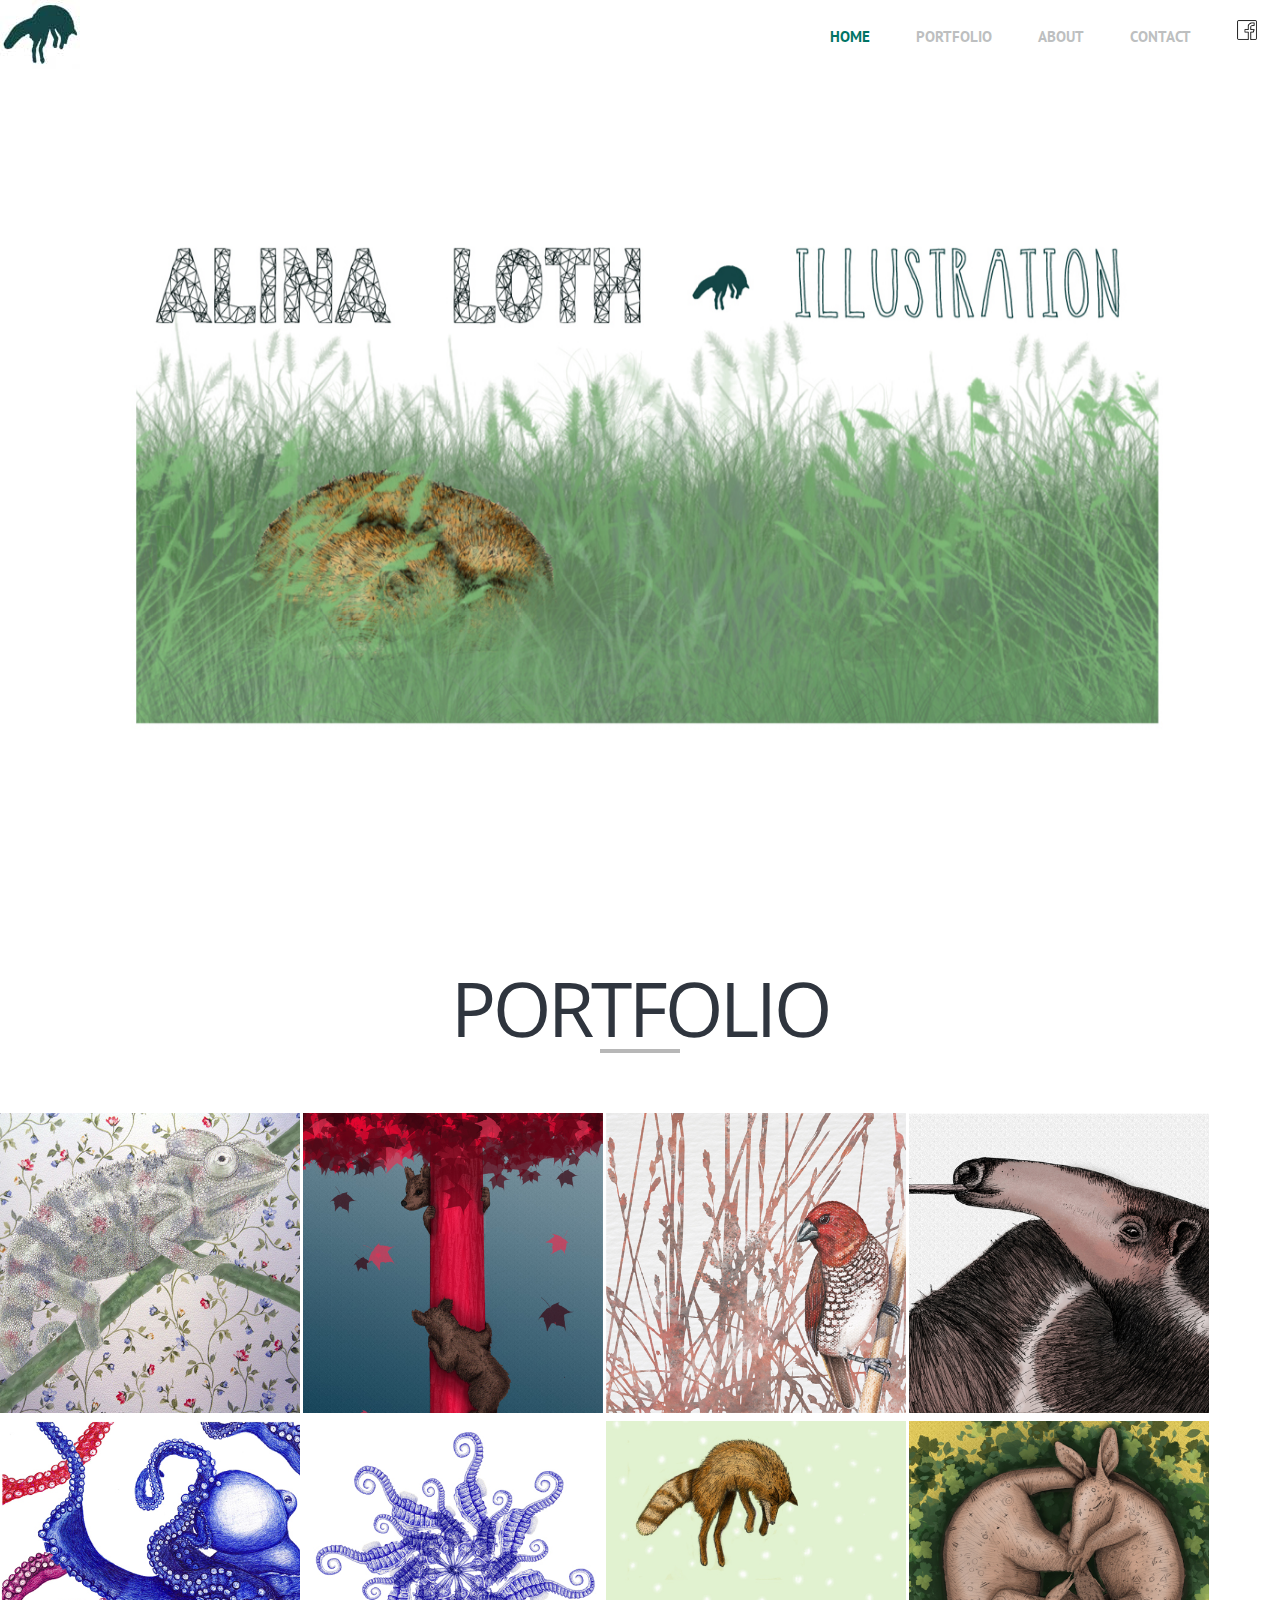
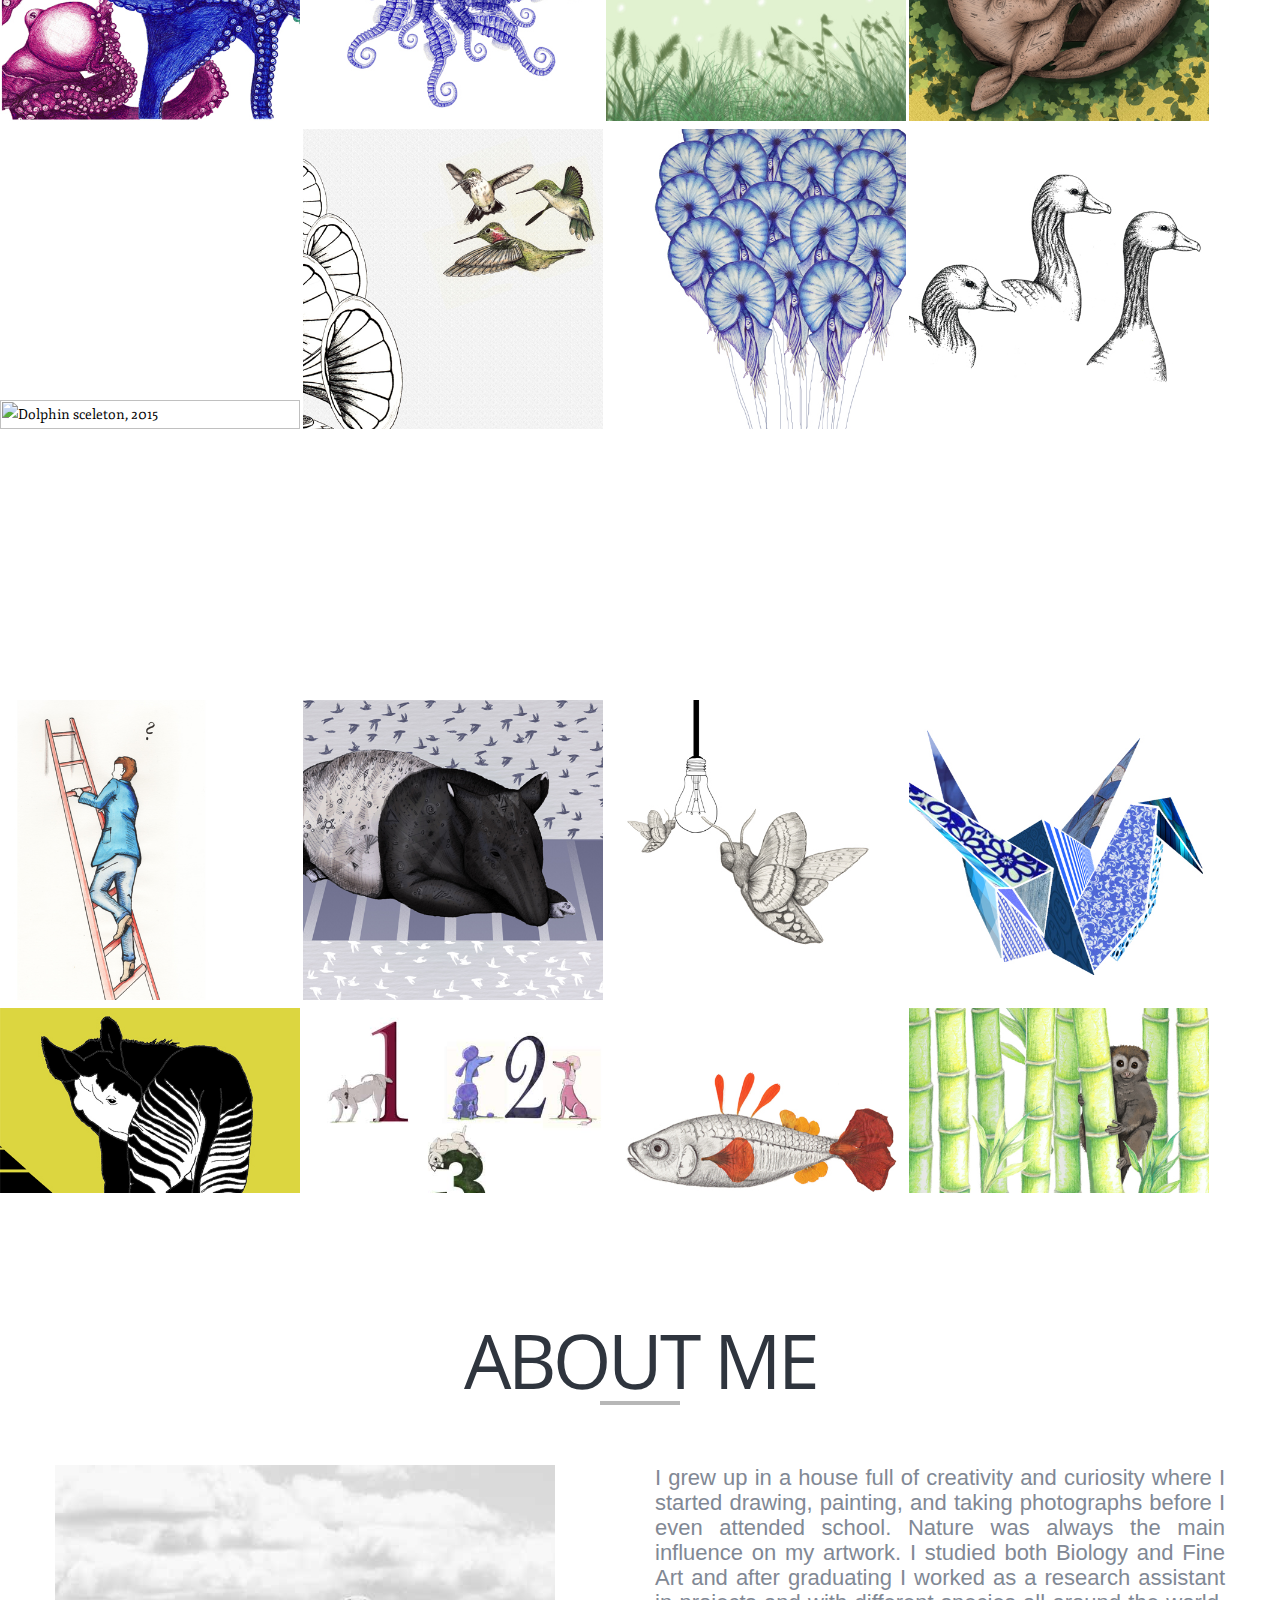
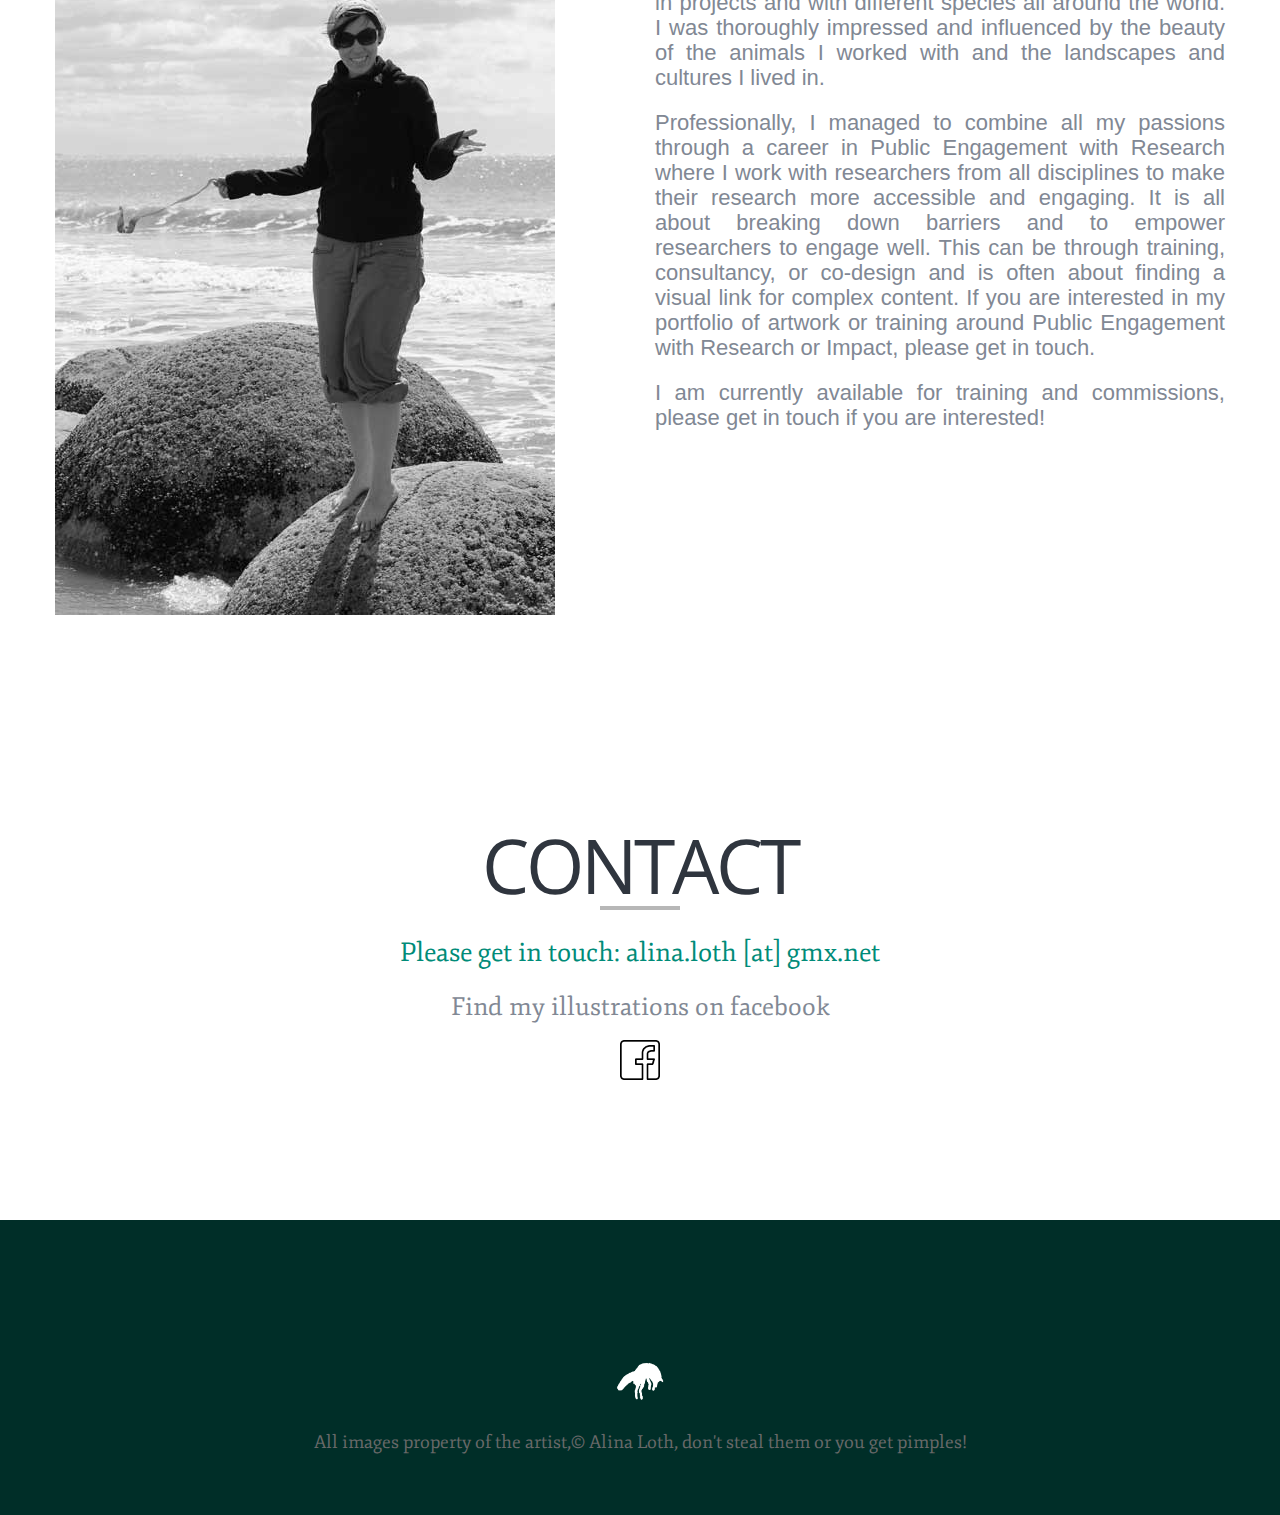
==== index(X).html @ 26d2872e "Rename index.html to index(X).html" ====
<!DOCTYPE html>
<html class=" js no-touch csstransitions csstransforms no-csstransforms3d" lang="en">

<!--<![endif]-->

<head>
<title>Alina Loth Illustration</title>

<meta http-equiv="Content-Type" content="text/html; charset=utf-8">
<meta name="viewport" content="width=device-width, initial-scale=1.0, maximum-scale=1.0, user-scalable=0">

<link href="http://fonts.googleapis.com/css?family=Open+Sans:400,600,700,300" rel="stylesheet" type="text/css">
<link href="http://fonts.googleapis.com/css?family=Lato:300,400|Arvo|Molengo|Balthazar|Fjord+One" rel="stylesheet" type="text/css">
<link href="http://fonts.googleapis.com/css?family=PT+Sans:400,700" rel="stylesheet" type="text/css">
<link href="bootstrap.css" rel="stylesheet" type="text/css">
<link href="bootstrap-responsive.css" rel="stylesheet" type="text/css">
<link href="reset.css" rel="stylesheet" type="text/css">
<link href="font-awesome.css" rel="stylesheet" type="text/css"><link href="css/prettyPhoto.css" rel="stylesheet" type="text/css">
<link href="style.css" rel="stylesheet" type="text/css">
<link href="prettyPhoto.css" rel="stylesheet" type="text/css">

<!-- Google Analytics-->
<script>
  (function(i,s,o,g,r,a,m){i['GoogleAnalyticsObject']=r;i[r]=i[r]||function(){
  (i[r].q=i[r].q||[]).push(arguments)},i[r].l=1*new Date();a=s.createElement(o),
  m=s.getElementsByTagName(o)[0];a.async=1;a.src=g;m.parentNode.insertBefore(a,m)
  })(window,document,'script','https://www.google-analytics.com/analytics.js','ga');

  ga('create', 'UA-77176232-1', 'auto');
  ga('send', 'pageview');

</script>
<!-- End Google Analytics -->

<!-- Lightbox CODE-->
<link rel="stylesheet" type="text/css" media="screen" href="http://cdnjs.cloudflare.com/ajax/libs/fancybox/1.3.4/jquery.fancybox-1.3.4.css" />
<style type="text/css">
    a.fancybox img {
        border: none;
        -o-transform: scale(1,1); -ms-transform: scale(1,1); -moz-transform: scale(1,1); -webkit-transform: scale(1,1); transform: scale(1,1); -o-transition: all 0.2s ease-in-out; -ms-transition: all 0.2s ease-in-out; -moz-transition: all 0.2s ease-in-out; -webkit-transition: all 0.2s ease-in-out; transition: all 0.2s ease-in-out;
    } 
    a.fancybox:hover img {
        position: relative; z-index: 999; -o-transform: scale(1.03,1.03); -ms-transform: scale(1.03,1.03); -moz-transform: scale(1.03,1.03); -webkit-transform: scale(1.03,1.03); transform: scale(1.03,1.03);
    }
</style>

<!-- END Lightbox CODE -->

<!-- Script to stop Right Click on side -->

<script language=JavaScript>
<!--

//Disable right mouse click Script
//By Maximus (maximus@nsimail.com) w/ mods by DynamicDrive
//For full source code, visit http://www.dynamicdrive.com

var message="Function Disabled!"; 

///////////////////////////////////
function clickIE4(){
if (event.button==2){
alert(message);
return false;
}
}

function clickNS4(e){
if (document.layers||document.getElementById&&!document.all){
if (e.which==2||e.which==3){
alert(message);
return false;
}
}
}

if (document.layers){
document.captureEvents(Event.MOUSEDOWN);
document.onmousedown=clickNS4;
}
else if (document.all&&!document.getElementById){
document.onmousedown=clickIE4;
}

document.oncontextmenu=new Function("alert(message);return false")

// END OF ANTI RIGHT CLICK--> 
</script>

<!-- REVOLUTION SLIDER CSS SETTINGS -->
<link href="revolution_slider.css" rel="stylesheet" type="text/css">
<!-- ****** faviconit.com favicons ****** -->
<link rel="icon" href="FuchsLogo.png" type="image/png">
<!-- ****** faviconit.com favicons ****** -->

<script src="//www.google-analytics.com/analytics.js" async=""></script><script><!--Google Analytics code -->
  (function(i,s,o,g,r,a,m){i['GoogleAnalyticsObject']=r;i[r]=i[r]||function(){
  (i[r].q=i[r].q||[]).push(arguments)},i[r].l=1*new Date();a=s.createElement(o),
  m=s.getElementsByTagName(o)[0];a.async=1;a.src=g;m.parentNode.insertBefore(a,m)
  })(window,document,'script','//www.google-analytics.com/analytics.js','ga');

  ga('create', 'UA-20106693-1', 'lucyconklin.com');
  ga('send', 'pageview');

</script><!--end analytics code-->

</head>

<body id="home">

<div id="top"></div>

<div id="header">
<div class="responsive_nav white_lines">
	<div class="container">
		<div class="row">
			<div class="span12">
				<div class="mobileAreaMenu">
					<ul>
						<li><a href="#top">home</a></li>
						<li><a href="#portfolio">portfolio</a></li>
						<li><a href="#about">about</a></li>
						<li><a href="#contact">contact</a></li>
					</ul>
			</div><!--mobileAreaMenu-->
			</div><!--span12-->
		</div><!--row-->
	</div><!--container-->
</div><!--responsive_nav-->
	<div class="row-fluid">
		<div class="logo_container">
			<a href="#top"><div id="logo"><img alt="" src="FuchsLogok.jpg"></div></a>
		</div>
		<a class="menu_trigger" href="#responsive_nav"><i class="fa_icon icon-reorder icon-2x"></i></a>
		<div class="social_links">
				<ul>
					<li class="social_links_nav"><a href="https://www.facebook.com/researchillustration" target="blank"><image src="fb_icon.png" width=20px hight=20px></i></a></li>
					
				</ul></div>

		<div class="main_nav">
			<ul>
				<li class="active"><a href="#top">home</a></li>
				<li><a href="#portfolio">portfolio</a></li>
				<li><a href="#about">about</a></li>
				<li><a href="#contact">contact</a></li>
			</ul>
		</div>

		<div class="clear"></div>


	</div><!--row-fluid-->

</div><!--responsive_nav-->
<!--header-->

<!-- *** SLIDER STARTS *** -->
	<div class="fullwidthbanner-container home" style="overflow: visible;">
		<div class="fullwidthbanner revslider-initialised tp-simpleresponsive" id="revslider-628" style="height: 821px;">
			<ul style="width: 100%; height: 100%; overflow: hidden; display: block; max-height: 920px;">
			  	<li style="left: 0px; top: 0px; width: 100%; height: 100%; overflow: hidden; visibility: visible; z-index: 20; opacity: 1;" data-masterspeed="300" data-slotamount="10" data-transition="fade">
						<div class="slotholder"><img class="defaultimg" style="max-width: 100%; max-height: 100%; position: absolute; margin:auto; top:0; bottom:0;left:0;right:0;" alt="" src="FuchsTitle2.jpg"></div>
				</li>
			</ul>
			<div class="tp-bannertimer" style="width: 100%; overflow: hidden;"></div>
		<div class="tp-loader" style="display: none;"></div></div>
	</div>
	<!-- *** SLIDER ENDS *** -->

<!-- *** PORTFOLIO START *** -->
<div class="section" id="portfolio">
	<div class="container">
		<div class="row">
			<div class="span12">
				<h1 class="page_title">PORTFOLIO</h1>
				<h2 class="page_subtitle"></h2>
				<div class="page_line"></div>

			</div>
		</div><!--row-->
	</div><!--container-->
	<div class="divider"></div>
	<div class="portfolio-top"></div>

<div class="container">
	<div class="row">
		<div id="portfoliod">
		<div id="portfolioAjaxwrap">
			<div class="clearfix" id="portfolioAjax">
				<div class="clearfix" id="portfolioAjaxControlls">
					<a id="ajax_close" href="#"><span class="outer"></span><span class="inner"></span></a>
				</div><div class="clear"></div>
				<div id="portfolioData"></div>
			</div><!--portfolioAjax-->
		</div>
	</div>
	</div>
</div>

<div class="clickable variable-sizes clearfix isotope" id="container_portfolio" style="height: 1680px; overflow: hidden; position: relative;">

<!-- PORTFOLIO GRID-->
<img class="fancybox" src="port_cham.jpg" data-big="port_cham2.jpg" width="300px" height="300px" title="Chameleon, 2014"/>
<img class="fancybox" src="port_baer.jpg" data-big="port_baer2.jpg" width="300px" height="300px" title="Baers, 2014"/>
<img class="fancybox" src="port_finch.jpg" data-big="port_finch2.jpg" width="300px" height="300px" title="Nutmeg mannikin, 2016 </br><italic>for Mick</italic>"/>
<img class="fancybox" src="port_ameise.jpg" data-big="port_ameise2.jpg" width="300px" height="300px" title="Ant trail, 2014"/>
<img class="fancybox" src="port_kraken.jpg" data-big="port_kraken2.jpg" width="300px" height="300px" title="Octopus, 2013"/>
<img class="fancybox" src="port_flocken.jpg" data-big="port_flocken2.jpg" width="300px" height="300px" title="Seaflakes, 2013-14"/>
<img class="fancybox" src="port_fuchsjump.jpg" data-big="port_fuchsjump2.jpg" width="300px" height="300px" title="Chicken in the meadow, 2014"/>
<img class="fancybox" src="port_aardvark.jpg" data-big="port_aardvark2.jpg" width="300px" height="300px" title="Aardvarks, 2014"/>
<img class="fancybox" src="port_dolphin.jpg" data-big="port_dolphin2.jpg" width="300px" height="300px" title="Dolphin sceleton, 2015"/>
<img class="fancybox" src="port_kolibri.jpg" data-big="port_kolibri2.jpg" width="300px" height="300px" title="Hummingbirds, 2014"/>
<img class="fancybox" src="port_nautilus.jpg" data-big="port_nautilus2.jpg" width="300px" height="300px" title="Nautilus, 2015"/>
<img class="fancybox" src="port_geese.jpg" width="300px" height="300px" title="Greylag geese, 2013"/>
<img class="fancybox" src="port_ladder.jpg" data-big="port_ladder2.jpg"  width="300px" height="300px" title="ladder of escalation, 2015"/>
<img class="fancybox" src="port_tapir.jpg" data-big="port_tapir2.jpg" width="300px" height="300px" title="Tapir, 2014"/>
<img class="fancybox" src="port_moth.jpg" data-big="port_moth2.jpg" width="300px" height="300px" title="Moths, glow in the dark, 2016"/>
<img class="fancybox" src="port_kranich.jpg" width="300px" height="300px" title="Crane, 2015"/>
<img class="fancybox" src="port_okapi.jpg" data-big="port_okapi2.jpg" width="300px" height="300px" title="Okapi, 2014"/>
<img class="fancybox" src="port_dog.jpg" data-big="port_dog2.jpg" width="300px" height="300px" title="Door numbers for dog hotel, 2016"/>
<img class="fancybox" src="port_floridus.jpg" data-big="port_floridus2.jpg" width="300px" height="300px" title="Florescence stickleback, 2016"/>
<img class="fancybox" src="port_lemur.jpg" data-big="port_lemur2.jpg" width="300px" height="300px" title="Bamboo lemur, 2016"/>
<img class="fancybox" src="port_hirsch.jpg" data-big="port_hirsch2.jpg" width="300px" height="300px" title="Stag, 2013"/>
<img class="fancybox" src="port_beagle.jpg" data-big="port_beagle2.jpg" width="300px" height="300px" title="Beagle colour chard published in S. Strodtbeck (2017): Beagle, KOSMOS, Stuttgart"/>
<img class="fancybox" src="port_bowerbird.jpg" data-big="port_bowerbird2.jpg" width="300px" height="300px" title="Bowerbird, 2017"/>
<img class="fancybox" src="port_elements.jpg" data-big="port_elements2.jpg" width="300px" height="300px" title="Element composition of the human body, 2016"/>




<!-- PORTFOLIO GRID ENDE-->
<!--loop-->
	<!--portfolio item-->


</div><!--container-portfolio-->


</div><!--portfolio-->
<!-- *** PORTFOLIO END *** -->
<!-- *** Comission START *** -->
<!--<div id="events">
	<div class="container">
		<div class="row">
			<div class="span12">
			<h1 class="page_title">commission</h1>
			<div class="page_line"></div>

			<div>
			<div class="span7"><h1>Science Illustration, drawings for publication, digital art, traditional art, ... </h1>
			<p>I am currently available for commission work, please get in contact!<img src="images/portfolio/coyote.jpg"></div>
			</div>
			</div><!--blog-container-->

	<!--	</div><!--row-->
	<!--</div><!--container-->


			
<!-- *** Comission END *** -->

<!-- *** ABOUT US START *** -->
<div class="section" id="about">
	<div class="container">
		<div class="row">
			<div class="span12">
				<h1 class="page_title">About Me</h1>
				<h2 class="page_subtitle"> </h2>
				<div class="page_line"></div>
				<div class="divider"></div>

			</div>

			<div class="span6">
			<img alt="" src="alina_portrait.jpg">
			</div>

			<div class="span6">
				<p>I grew up in a house full of creativity and curiosity where I started drawing, painting, and taking photographs before I even attended school. Nature was always the main influence on my artwork. I studied both Biology and Fine Art and after graduating I worked as a research assistant in projects and with different species all around the world. I was thoroughly impressed and influenced by the beauty of the animals I worked with and the landscapes and cultures I lived in.</p> 
				
				<p>Professionally, I managed to combine all my passions through a career in Public Engagement with Research where I work with researchers from all disciplines to make their research more accessible and engaging. It is all about breaking down barriers and to empower researchers to engage well. This can be through training, consultancy, or co-design and is often about finding a visual link for complex content. If you are interested in my portfolio of artwork or training around Public Engagement with Research or Impact, please get in touch. </p>
				
				<p><strong>I am currently available for training and commissions, please get in touch if you are interested!</strong></p>
			</div><!--span6-->

			<div class="clear"></div>
			<div class="clear"></div>
		</div>
	</div>
</div><!--section-->
<!-- *** ABOUT US END *** -->


<!--portfolio-->
<!-- *** PARALLAX END *** -->

<!-- *** BLOG START *** -->
<!-- <div id="events">
	<div class="container">
		<div class="row">
			<div class="span12">
			<h1 class="page_title">EVENTS</h1>
			<div class="page_line"></div>

			<div>
			<div class="span7"><h1>See my Art at Lilify in Monterey</h1>
			<p>I will be having a one day showcase at Monterey's most adorable boutique, <a href="http://www.lilify.com/">Lilify</a>, at 281 Lighthouse Avenue on December 5th 2015</p></div><div class="span4"><img src="images/portfolio/coyote.jpg"></div>
			</div>
			</div><!--blog-container-->

<!--		</div><!--row-->
<!--	</div><!--container-->
<!--</div>
<!-- *** BLOG END *** -->

<!-- *** CONTACT START *** -->
<div class="section" id="contact">
	<div class="container">
		<div class="row">
			<div class="span12">
				<h1 class="page_title">Contact</h1>
				<div class="page_line"></div>
				<div class="page_description">Please get in touch: alina.loth [at] gmx.net

				</div>
	

				<div class="fb_text">Find my illustrations on facebook<//div>
				<ul class="social_links_footer">

					
					<a href="https://www.facebook.com/researchillustration/" target="blank"><img src="fb_icon.png" width="40" height="40" /></a>
					
				</ul>

</div>
			</div><!--span12-->



		</div><!--row-->
	</div>
</div>
<!-- *** CONTACT END *** -->


<!-- *** FOOTER START *** -->
<div id="footer">
	<div class="container">
<div class="span4">

<!-- Begin MailChimp Signup Form -->

<!--<div id="mc_embed_signup">
<form name="mc-embedded-subscribe-form" class="validate" id="mc-embedded-subscribe-form" action="http://lucyconklin.us3.list-manage.com/subscribe/post?u=f693bb17017a28983ae82d66a&amp;id=49ef73c580" method="post" target="_blank" novalidate="">
	<label for="mce-EMAIL"><h3>subscribe to my mailing list</h3></label>
	<p>I send about 1-2 emails per month about upcoming events, art openings, and updates to my online store.</p><br>
	<input name="EMAIL" class="email" id="mce-EMAIL" required="" type="email" placeholder="email address" value="">
    <!-- real people should not fill this in and expect good things - do not remove this or risk form bot signups-->
 <!--   <div style="left: -5000px; position: absolute;"><input name="b_f693bb17017a28983ae82d66a_49ef73c580" tabindex="-1" type="text" value=""></div>
    <div class="clear"><input name="subscribe" class="mcbutton" id="mc-embedded-subscribe" type="submit" value="Subscribe"></div>
    <div class="clear"></div>
</form>
</div>
</div>

<!--End mc_embed_signup-->


<div class="clear"></div>
<div class="divider"></div>

</div>
</div>
<div class="divider"></div>
			
			<div class="copyright"><img src="FuchsLogoWhite.png" type="image/png" width="50px" height="50px" position="center"></div>
			<div class="copyright">All images property of the artist,© Alina Loth, don't steal them or you get pimples!</div>
			<div class="divider"></div>



<!-- *** FOOTER END *** -->



<div class="loading_icon"></div>


<script src="http://ajax.googleapis.com/ajax/libs/jquery/1.7.2/jquery.min.js" type="text/javascript"></script>
<script src="jquery.prettyPhoto.js" type="text/javascript"></script>
<script src="jquery.scrollTo.js" type="text/javascript"></script>
<script src="carousel.js" type="text/javascript"></script>
<script src="retina.js" type="text/javascript"></script>
<script src="jquery.nav.js" type="text/javascript"></script>
<script src="modernizr.custom.js" type="text/javascript"></script>
<script src="jquery.isotope.min.js" type="text/javascript"></script>

 <!-- JQUERY REVOLUTION SLIDER  -->
<script src="jquery.themepunch.plugins.min.js" type="text/javascript"></script>
<script src="jquery.themepunch.revolution.js" type="text/javascript"></script>
<script src="custom.js" type="text/javascript"></script>


<!-- Lightbox CODE -->
<script type="text/javascript" src="http://code.jquery.com/jquery-1.11.0.min.js"></script>
<script type="text/javascript" src="http://code.jquery.com/jquery-migrate-1.2.1.min.js"></script>
<script type="text/javascript" src="http://cdnjs.cloudflare.com/ajax/libs/fancybox/1.3.4/jquery.fancybox-1.3.4.pack.min.js"></script>
<script type="text/javascript">
    $(function($){
        var addToAll = false;
        var gallery = true;
        var titlePosition = 'inside';
        $(addToAll ? 'img' : 'img.fancybox').each(function(){
            var $this = $(this);
            var title = $this.attr('title');
            var src = $this.attr('data-big') || $this.attr('src');
            var a = $('<a href="#" class="fancybox"></a>').attr('href', src).attr('title', title);
            $this.wrap(a);
        });
        if (gallery)
            $('a.fancybox').attr('rel', 'fancyboxgallery');
        $('a.fancybox').fancybox({
            titlePosition: titlePosition
        });
    });
    $.noConflict();
</script>
<!-- End Lightbox code -->


</body></html>
---- style.css ----
/*
* Town Onepage Retina Template V.1.0
* Copyright 2013, @bypixels @breecode
* http://bypixels.com/themes/town
* AUTHOR: Breecode // http://themeforest.net/user/breecode
* DATE: 26/08/2013
* Find it only in Themeforest


1-  BASE 
2-  HEADER & MAIN NAV 
2B- ABOUT US
3-  PAGE TITLE
4-  RESPONSIVE NAV
5-  SLIDE REVOLUTION & CUSTOM CAPTIONS
6-  SKILLS BARS - deleted
7-  TEAM
8-  TESTIMONIALS - deleted
9-  PORTFOLIO FILTERS
10- PORTFOLIO 
11- BLOG  
12- TWITTER FEED - deleted
13- PRICING TABLES - deleted
14- CONTACT
15- FOOTER
16- VIDEO RESPONSIVE
17- BUTTONS
18- ICONS
19- RETINA ICONS
20- CAROUSEL
21- PARALLAX
22- MEDIA QUERIES
*/


/*=================================================
1 - SKINS COLORS: To change the color replace the Skin CSS.

Available skins colors: orange.css blue.css red.css green.css yellow.css gray.css
=================================================*/

@import url("css/skins/custom.css");

/*=================================================
1 - BASE 
=================================================*/

body {
	font-family: 'Fjord One', Helvetica, Arial, "Lucida Grande", sans-serif; 
   	font-size:14px;
   	color: #818894;
   	line-height: 25px;
}

h1,h2,h3,h4,h5,h6 {color:#2f353e;letter-spacing: 0px;
font-family: 'Open Sans', sans-serif;}

h1{font-size:22px;}
h2{font-size:20px;}
h3{font-size:18px;}
h4{font-size:16px;}
h5{font-size:14px;}
h6{font-size:12px;}
p{font-size:22px;font-family:Arial; text-align:justify;}

a,i {text-decoration: none;-moz-transition: .15s ease-in-out;
	-webkit-transition: .15s ease-in-out;
	-o-transition: .15s ease-in-out;
	-ms-transition: .15s ease-in-out;
	transition: .15s ease-in-out;}

a {color: black;}



p a:hover{background: #00e9c9;}



p {
margin: 0 0 20px;
}

.clear {clear: both;}
.center{text-align: center;}
.bold {font-weight: bold;}


.divider {
	padding:30px 0px;
}
.divider.big {
	padding:60px 0px;
}

.divider.small {
	padding:10px 0px;
}
blockquote {
	padding: 0 0 0 15px;
	margin: 0 0 20px;
	border-left: 5px solid #EEE;
}

blockquote p {
	margin-bottom: 10px;
	font-size: 18px;
	font-weight: 300;
	line-height: 25px;
}
#logo {
	float: left;
	
	}
.right {float: right;}
.left {float: left;}

.section{padding:115px 0px;background-color: #FFFFFF;}
.section.gray{background-color: #f6f6f6;}
.hidden {display: none;}
.uppercase {text-transform: uppercase;}


/*=================================================
2 - HEADER & MAIN NAV
=================================================*/

#header {background-color: #ffffff;position:fixed; width: 100%;z-index: 9999; top: 0;}
.main_nav {float: right; margin-top:24px;}
.main_nav li {float: left; font-family: 'PT Sans', Helvetica, Arial; text-transform: uppercase; font-size:15px; margin-right:23px;font-weight: bold;
z-index: 1;
list-style: none;
position: relative;
padding-right:23px;
float: left;
display: inline;
 }
 
.text_nav {margin-top:24px;}


.main_nav li a {color:#bdbfc0;-webkit-font-smoothing: antialiased;}

.main_nav li.active a {color:#007464;}
.main_nav li:after {
position: absolute;
content: "";
z-index: -1;
width: 7px;
height: 15px;
top: 3px;
right: -3px;
vertical-align: baseline;
}

.social_links_nav { 
	margin-top: 20px;
	z-index: 1;
	list-style: none;
	position: relative;
	padding-right:23px;
	float: right;
	display: inline;
}
.social_links_nav li {
	background-color: #313538; 
	float: right;
	width: 50px;
	cursor: pointer;
	height: 50px;
	-webkit-border-radius: 50px;
	-moz-border-radius: 50px;
	border-radius: 50px;
	position: relative;
	margin-right:15px;
	-moz-transition: .15s ease-in-out;
	-webkit-transition: .15s ease-in-out;
	-o-transition: .15s ease-in-out;
	-ms-transition: .15s ease-in-out;
	transition: .15s ease-in-out;
	margin-bottom: 10px;
	padding-right:0;
	}

.ie8 .social_links_nav { behavior: url(css/PIE.htc);-webkit-border-radius: 50px;	-moz-border-radius: 50px;	border-radius: 50px;}

i {color: #7e7e7e}
i:hover {color:#00E9C9;}


.welcome {background-color: #f3f3f3;padding: 80px 0px;}
.welcome_msg {
	font-weight: bold;
	text-transform: uppercase;
	font-size: 58px;
	line-height: 50px;
	letter-spacing: -3px;

}
.welcome_text {
	margin-top: 25px;
	font-size:18px;
	color: #6a686f;
	font-weight: 400;
	line-height: 28px;
}


/*=================================================
2b - ABOUT US
=================================================*/
.over_about {position: absolute;
width: 50%;
right: 0;
height: 100%;}
.over_container {padding: 80px 50px;}
.over_about h1{color: white;margin-top: 35px;
font-weight: lighter;
letter-spacing: 0;
font-size: 35px; margin-bottom: 20px;
text-align: center;}
.about_container {position: relative; margin:50px 0;}
.over_about p {color: white;text-align: center;font-weight: lighter; font-size:18px;}

/*=================================================
3 - PAGE TITLE 
=================================================*/

.page_title {font-size:75px; text-align: center; text-transform: uppercase; letter-spacing: -3px; margin-bottom:28px; }
.page_title.small {font-size:50px; text-align: left; text-transform: uppercase; letter-spacing: -3px; margin-bottom:28px; }
.page_subtitle {color:#b2b2b2; text-transform: uppercase;text-align: center; margin:15px 0px;}
.page_line {width:80px; height:4px; background-color:#b7b7b7; margin:0 auto;}
.page_description {font-size:26px; text-align: center;margin:30px 0px; color:#008b78;}


/*=================================================
4 - RESPONSIVE NAV
=================================================*/

.responsive_container {
	width: 100%;
position: fixed;
z-index: 100;
}


.responsive_nav {
margin-top: -1px;
background-image: url(images/geometry.png);
}

.menu_trigger {
float: right;
padding: 11px 0px 12px 0px;
}
.menu_trigger i:hover {color:white;}
.menu_trigger i {padding: 17px; color:white;}
.menu_trigger, .mobileAreaMenu, .responsive_nav {display: none;}

.mobileAreaMenu a {
	color: white;
	border: none;
	text-align: center;
	font-weight: bold;
	padding: 9px 100px;
}
.mobileAreaMenu a:hover{
	color:white;
}
.mobileAreaMenu li {
padding: 8px;
cursor: pointer;
margin: 10px auto;
text-align: center;
cursor: pointer;
width: 50%;
}

/*=================================================
5 - REVOLUTION SLIDER & CUSTOM CAPTIONS
=================================================*/

.fullwidthbanner-container{
		width:100% !important;
		position:relative;
		padding:0;
		max-height:980px !important;
		overflow:hidden;
		margin-bottom:0px;

	}

.fullwidthbanner-container.home.style4{
margin-top: 45px;
	}

.fullwidthbanner-container.home{
	width:100% !important;
	max-height:920px !important;
	margin-bottom: 0;
	position:relative;
	margin-top: 60px;

	}
.caption.style2 {
	color:white;
	font-size:30px;	
	font-weight: 100;
	background-color: rgba(0, 0, 0, 0.6);
	padding:15px;
	text-align: center;

}

.caption.style3 {
	font-size:50px;
	color:white;
	font-weight: 100;
	text-transform: uppercase;
}

.style3_text {color:white; font-size:22px;}

.style4 {
	font-size:60px;
	color:white;
	font-weight: 600;
	text-transform: uppercase;
	position: absolute;
	visibility: hidden;
}

.small_black{
			position: absolute;
			color: #000;
			text-shadow: none;
			font-weight: 800;
			font-size: 16px;
			line-height: 36px;
			font-family: 'Open Sans', sans;
			padding: 0px 4px;
			margin: 0px;
			border-width: 0px;
			border-style: none;
			background-color:#fff;
			letter-spacing: -1.5px;
			text-transform: uppercase;
			visibility: hidden;
		}
.style4.cap_1 {bottom: 200px; left:20px;}
.style4.cap_2 {bottom: 140px;left:20px;}
.small_black.cap_3 {bottom: 70px;left:20px;}
.style4.cap_4 {bottom: 200px; left:20px;}
.style4.cap_5 {bottom: 140px;left:20px;}
.small_black.cap_6 {bottom: 70px;left:20px;}
.style4.cap_7 {bottom: 200px; left:20px;}
.style4.cap_8 {bottom: 140px;left:20px;}
.small_black.cap_9 {bottom: 70px;left:20px;}



.custom_button  a{
color: #fff!important;
left: -10px;
top: 10px;
letter-spacing: 1.5px;
position: relative;
display: inline-block;
padding: 14px 18px;
font-size:14px;
border: 2px solid rgba(255,255,255,0.3);
-webkit-transition: border-color 0.3s linear, background-color 0.3s linear;
-moz-transition: border-color 0.3s linear, background-color 0.3s linear;
-o-transition: border-color 0.3s linear, background-color 0.3s linear;
transition: border-color 0.3s linear, background-color 0.3s linear;
}

.style1 {
	font-family: 'PT Sans',arial;
	font-size:28px;
	color:white;
	font-weight: 100;
	text-transform: uppercase;
}
.style1b {
	font-family: 'PT Sans',arial;
	font-size:100px;
	color:white;
	font-weight: bold;
	text-transform: uppercase;
	letter-spacing: -1px;
}

/*my custom*/

.stylemc {text-align:center;
	}
	
.styles{	font-family: 'PT Sans',arial;
	font-size:28px;
	color:white;
	font-weight: 100;
	text-transform: uppercase;
	text-align:center;}

.stylem{font-family: 'PT Sans',arial;
	font-size:56px;
	color:white;
	font-weight: bold;
	text-transform: uppercase;
	text-align:center;}

.stylel{font-family: 'PT Sans',arial;
	font-size:80px;
	color:white;
	font-weight: bold;
	text-transform: uppercase;
	letter-spacing: -1px;
	text-align:center;}

#mce-EMAILs{
margin-top:none;
outline: none;
padding: 14px 10px;
border: 1px solid #eeeeee;
color: #333333;
background-color: #ffffff;
width: 300px;
margin: 0;
border-radius: 2px;
box-shadow: none;
}
 
#mce-EMAILs textarea {
 	background-color: white;
 }

#mce-EMAILs input {
 	background-color: white;
 	font-family: 'Open Sans', sans;
 }
	
#mc-button{
margin-left: 10px;
outline: none;
padding: 14px 10px;
border: 1px solid #eeeeee;
color: #353535;
background-color: #ffffff;
width:150px;
border-radius: 2px;
box-shadow: none;
-moz-transition: .15s ease-in-out;
-webkit-transition: .15s ease-in-out;
-o-transition: .15s ease-in-out;
-ms-transition: .15s ease-in-out;
transition: .15s ease-in-out;
font-family: 'Open Sans', sans;
}


#mc-button:hover {
	background-color: #00E9C9;
	color: white;
}

/*=================================================
7 - TEAM
=================================================*/

.team_description {background-color: #fbf9fa; text-align: center; margin-bottom: 20px; border:1px solid #efedee;}
.team_description h3 {padding-top: 40px; line-height: 0;}
.team_description p {color: #01c9ea;}
.team_description .social ul {padding-bottom: 20px;}
.team_description .social ul li {display: inline; padding-right: 10px;}
.team_img_container {height: 300px; -webkit-background-size: cover;
background-size: cover; background-position: center;}
 

/*=================================================
9 - PORTFOLIO FILTERS
=================================================*/


#options {margin:25px 10px; }
#filters {
	margin:0 auto;
	width: 100%;

 }
#filters li {
		float: left; 
		margin-right: 20px; 
		background-color: #303436;
		padding:10px 15px;
		border-radius: 2px;
		margin-bottom: 10px;
	}
#filters li a {	
	color: #FFFFFF;	-moz-transition: .05s ease-in-out;
	-webkit-transition: .05s ease-in-out;
	-o-transition: .05s ease-in-out;
	-ms-transition: .05s ease-in-out;
	transition: .05s ease-in-out;

}

#filters li.active:hover a {color:#FFFFFF;}


/*=================================================
10 - PORTFOLIO
=================================================*/

.section#portfolio {padding-bottom: 40px;}

 .portfolio_item {
	width: 16.64%;
	float:left;

} 
.portfolio_img img{
	padding: 5px;
	background: white;
	-moz-transition: .25s ease-in-out;
	-webkit-transition: .25s ease-in-out;
	-o-transition: .25s ease-in-out;
	-ms-transition: .25s ease-in-out;
	transition: .25s ease-in-out;
}
.portfolioAjaxImage {margin-top: 20px;}

.ajax-trigger {color:white;}
.title{
	text-align: center;
text-transform: uppercase;
font-weight: lighter;
letter-spacing: 0;
font-size: 18px;
margin-top: 140px;
}
.loop {
	display: block;
	overflow: hidden;
	height: 320px;
	cursor:pointer;
}

.img-container{
	display: block;
	position: relative;
	height:321px;
	 background-repeat:no-repeat; 
	 background-position:center;
	
	background-size:cover;
	margin-top: -1px; /*Fix line bug on top */
	margin-left:-2px;


}
 .portfolio_item:hover .img-container {

}

.img-container .over:hover {
	opacity:1;
	
}

.over {
	position: absolute;
	top: 0;
	left: 0;
	height: 100%;
	width: 100%;
	opacity: 0;	
 background-repeat:no-repeat; 
	 background-position:center;
	
	background-size:cover;

  	-moz-transition: .45s ease-in-out;
	-webkit-transition: .45s ease-in-out;
	-o-transition: .45s ease-in-out;
	-ms-transition: .45s ease-in-out;
	transition: .45s ease-in-out;


	
}

#portfoliod {display: none;}
.portfolio_img {text-align: center;}

.isotope-item {
  z-index: 2;
}

.isotope-hidden.isotope-item {
  pointer-events: none;
  z-index: 1;
}

/**** Isotope CSS3 transitions ****/

.isotope,
.isotope .isotope-item {
  -webkit-transition-duration: 0.8s;
     -moz-transition-duration: 0.8s;
      -ms-transition-duration: 0.8s;
       -o-transition-duration: 0.8s;
          transition-duration: 0.8s;
}

.isotope {
  -webkit-transition-property: height, width;
     -moz-transition-property: height, width;
      -ms-transition-property: height, width;
       -o-transition-property: height, width;
          transition-property: height, width;
}

.isotope .isotope-item {
  -webkit-transition-property: -webkit-transform, opacity;
     -moz-transition-property:    -moz-transform, opacity;
      -ms-transition-property:     -ms-transform, opacity;
       -o-transition-property:         top, left, opacity;
          transition-property:         transform, opacity;
}

/**** disabling Isotope CSS3 transitions ****/

.isotope.no-transition,
.isotope.no-transition .isotope-item,
.isotope .isotope-item.no-transition {
  -webkit-transition-duration: 0s;
     -moz-transition-duration: 0s;
      -ms-transition-duration: 0s;
       -o-transition-duration: 0s;
          transition-duration: 0s;
}


.portfolio_item {-webkit-transition-duration: 0.5s;
    -moz-transition-duration: 0.5s;
    -o-transition-duration: 0.5s;
    -ms-transition-duration: 0.5s;
    transition-duration: 0.5s}



#portfolioAjaxControlls {float:right; margin-bottom:30px;height: 80px; position: relative;}

#portfolioData {margin-bottom: 20px;}

#portfolioAjaxControlls .inner {
	display: block;
	position: absolute;
	overflow: hidden;
	width: 31px;
	height: 31px;
	margin-left: -10px;
	margin-top: -10px;
	background: #535353 url('images/icons/controlls_ajax.png') 0px -13px;
	border-radius: 20px;
	z-index: 5;
	-moz-transition: .15s ease-in-out;
	-webkit-transition: .15s ease-in-out;
	-o-transition: .15s ease-in-out;
	-ms-transition: .15s ease-in-out;
	transition: .15s ease-in-out;
}

.item-data h3 {margin:0;}

#portfolioAjaxControlls .outer {
	display: block;
	position: absolute;
	margin-top: -25px;
	margin-left: -25px;
	width: 61px;
	height: 61px;
	border-radius: 40px;
	background: rgba(153,153,153,0.1);
}


.ie8 .inner {behavior: url(css/PIE.htc); } 

#ajax_close {
	position: absolute;
	top:55px;
	right: 30px;
}


/*=================================================
11 - BLOG
=================================================*/


.blog_post .page_title, .blog_post .page_subtitle {text-align: left;}
.blog_post .page_line {margin:0;}
.sidebar {margin-left:20px;}

.sidebar h2 {margin-top:0px;}

.categories li {
	padding: 10px 0px;
	border-bottom: 1px dashed rgb(213, 213, 213);
}

.sidebar a {color:#636669;}

.tags li a {
	display: inline-block;
	padding: 9px;
	line-height: 9px;
	 text-transform: uppercase; 
	-moz-border-radius: 5px 5px 5px 5px;
	-webkit-border-radius: 5px 5px 5px 5px;
	border-radius: 5px 5px 5px 5px;
	behavior: url(css/PIE.htc);
	color: #E7E7E7;
	letter-spacing: 1px;
	font-size:10px;
}

.tags li {
	float: left;
	background-color: #444;
	margin-right: 7px;
	-moz-border-radius: 5px 5px 5px 5px;
	-webkit-border-radius: 5px 5px 5px 5px;
	border-radius: 5px 5px 5px 5px;
	margin-bottom: 10px;
	behavior: url(css/PIE.htc);
	-webkit-transition-duration: 0.15s;
	-moz-transition-duration: 0.15s;
	-o-transition-duration: 0.15s;
	-ms-transition-duration: 0.15s;
	transition-duration: 0.15s;
}

.comment article {
	margin-bottom: 5px;
}

.blogpost-title {
	margin: 20px 0;
}

.comment {
	margin-bottom: 25px;
	border: 1px solid #e5e5e5;
	background-color: #FFF;
}
.comment-body {
	padding: 10px;
}
.comment .replybutton {
	float: right;
	margin-top: 0px;
	background-color: #F7F7F7;
	margin-right: 0px;
	font-size: 11px;
	color: #999;
	padding: 8px;
}
.post-info {
	position: relative;
	padding: 9px 9px 9px 69px;
	margin-bottom: 15px;
	border: 1px solid #EEE;
	-webkit-border-radius: 2px;
	-moz-border-radius: 2px;
	border-radius: 2px;
	font-size: 11px;
	line-height: 50px;
	vertical-align: middle;
	color: #999;
	background-color: #F7F7F7;
	-webkit-background-clip: border;
	behavior: url(css/PIE.htc);
	border-top: none;
}
.post-info .post-avatar {
position: absolute;
top: 10px;
display: inline-block;
left: 10px;
width: 50px;
height: 50px;
background-position: center;
}
.post-author {
	font-size: 14px;
	margin-right: 10px;
	margin: 0px 5px;
	margin-right: 10px;
}
.post-info .post-author {
	font-weight: bold;
	color:#232527;
}


.comment .ago {
	float: right;
	font-size: 11px;
}
.comment.reply {
	margin-left: 50px;
}

.label_comment {display: initial;}

.reply-input div {
	margin-bottom: 25px;
}




.blog-item {background-color: #ffffff;}
.blog_post .img-container-blog {
min-height: 455px;
}
.img-container-blog {
min-height: 335px;
position: relative;
background-repeat: no-repeat;
-webkit-background-size: cover;
background-size: cover;
margin-bottom: -1px;
background-position: center;
}


.the-author-img{
	position: absolute;
	right: 15px;
	bottom: -25px;
	border-radius: 50px;
	z-index: 10;
	behavior: url(css/PIE.htc);
}


.blog_post .the-title h1 {margin:20px 0px;}
.the-title h1 {line-height: 25px;margin: 15px 0px;}
.the-title h1 a {font-size: 18px; color:#2f353e;}

.blog-boddy {padding: 0px 20px 20px 20px;}

.blog-item .metas {
	border-top: 1px dashed #e6e6e6;
	margin-top: 20px;
	padding: 10px 0px 0px 0px;
	margin-bottom: -20px;
}

.blog-item .metas .the-comments a, .blog-item .metas .the-date a, .blog-item .metas .the-author a {
	background-repeat: no-repeat;  
	background-position: 0 0; 
	float: left;
	margin-bottom: 15px;
	margin-top: 5px;
	color: #9da0a4; 
	margin-right:20px;
	font-size: 12px;
	text-transform: uppercase;
}

.the-author i {padding-right:5px;}
.read_more_small img {margin-top:5px; }
.read_more_small {background: #9da0a4;	
	-moz-transition: .15s ease-in-out;
	-webkit-transition: .15s ease-in-out;
	-o-transition: .15s ease-in-out;
	-ms-transition: .15s ease-in-out;
	transition: .15s ease-in-out;
padding: 0px 7px;
margin-top: 4px;
float: right;}
.read_more_small i {color: white;}


/*=================================================
14 - CONTACT
=================================================*/

#response .submit_button {
margin-top:20px;
color: #25292c;
width:150px;
border-radius: 2px;
float: right;
-moz-transition: .15s ease-in-out;
-webkit-transition: .15s ease-in-out;
-o-transition: .15s ease-in-out;
-ms-transition: .15s ease-in-out;
transition: .15s ease-in-out;
}
#response .submit_button:hover {
	background-color: #00E9C9;
	color: white;
}
 
#response input, #response textarea{
outline: none;
padding: 14px 10px;
border: 1px solid #eeeeee;
color: #ABADB7;
background-color: #eeeeee;
width: 98%;
margin: 0;
border-radius: 2px;
box-shadow: none;
}
.gray #response input, .gray #response textarea {background-color: white;}
 #response textarea {
 	padding:20px;
 }
#response textarea{
width:93%;
}

.label_comment {display: initial;}
.reply-input div {
	margin-bottom: 25px;
}


.dark #response.blog input, .dark #response.blog textarea {
	outline: none;
	padding: 8px;
	background-color: #252b2c;
	border: 1px solid #2c3233
}
.fb_text{text-align: center; font-size: 25px;}

/*=================================================
15 - FOOTER
=================================================*/

#footer {background-color: #002e28; position: relative;}

.social_footer {float:right;} 


.social_links_footer{ 
	margin: 20px 0px;
}
/*.social_links_footer li {
	background-color: #313538; 
	float: left;
	width: 50px;
	cursor: pointer;
	height: 50px;
	-webkit-border-radius: 50px;
	-moz-border-radius: 50px;
	border-radius: 50px;
	position: relative;
	margin-right:15px;
	-moz-transition: .15s ease-in-out;
	-webkit-transition: .15s ease-in-out;
	-o-transition: .15s ease-in-out;
	-ms-transition: .15s ease-in-out;
	transition: .15s ease-in-out;
	margin-bottom: 10px;
}*/

.ie8 .social_links_footer { behavior: url(css/PIE.htc);-webkit-border-radius: 50px;	-moz-border-radius: 50px;	border-radius: 50px;}

.copyright {text-align: center; margin-top:20px; color: #686969; font-size: 18px;}
.social_links_footer li i {color: #7e7e7e;position: absolute;padding:12px 13px;}
.social_links_footer li i:hover {color:white;}

#footer .span3 {margin-top: 10px;}
#footer h3 {color:white; font-size: 20px;}
#footer p {margin: 0;}
.footer_mobile {padding:25px 0px;}


/*MAILCHIMP*/

.mcbutton {
margin-top:20px;
color: white;
width:150px;
border-radius: 2px;
float: right;
-moz-transition: .15s ease-in-out;
-webkit-transition: .15s ease-in-out;
-o-transition: .15s ease-in-out;
-ms-transition: .15s ease-in-out;
transition: .15s ease-in-out;
}

#mc_embed_signup .mcbutton {
margin-top:20px;
color: #25292c;
width:150px;
border-radius: 2px;
float: left;
-moz-transition: .15s ease-in-out;
-webkit-transition: .15s ease-in-out;
-o-transition: .15s ease-in-out;
-ms-transition: .15s ease-in-out;
transition: .15s ease-in-out;
}

#mc_embed_signup .mcbutton:hover {
	background-color: #00E9C9;
	color: white;
}
 
#mc_embed_signup input, #mc_embed_signup textarea{
outline: none;
padding: 14px 10px;
border: 1px solid #eeeeee;
color: #ABADB7;
background-color: #eeeeee;
width: 90%;
margin: 0;
border-radius: 2px;
box-shadow: none;
}
.gray #mc_embed_signup input, .gray #mc_embed_signup textarea {background-color: white;}
 
#mc_embed_signup textarea {
 	padding:20px;
 }


/*=================================================
16 - VIDEO RESPONSIVE
=================================================*/

.videoWrapper {
	position: relative;
	padding-bottom: 56.25%; /* 16:9 */
	padding-top: 25px;
	height: 0;
}
.videoWrapper iframe {
	position: absolute;
	top: 0;
	left: 0;
	width: 100%;
	height: 100%;
}

.video_caption {
text-align: center;
position: absolute;
width: 600px;
margin-left: -300px;
left: 50%;
top:400px;
}
.video_logo {padding:20px 0px;}

.video_text_small {font-family: 'PT Sans',arial; color:white; font-size:50px;padding-bottom: 20px;}
.video_text_big {font-family: 'PT Sans',arial; color:white; font-size:80px;padding: 30px 0px 40px 0px;}
.full_slide {height: 100%; width: 100%;}

/*=================================================
17 - BUTTONS
=================================================*/


.button {
	margin: 10px 10px 10px 0px;
	cursor: pointer;
	color: white;
	padding: 10px 20px;
	display: inline-block;
	font-weight: 600;
	height: auto!important;
	-moz-transition: .15s ease-in-out;
	-webkit-transition: .15s ease-in-out;
	-o-transition: .15s ease-in-out;
	-ms-transition: .15s ease-in-out;
	transition: .15s ease-in-out;
}
.button.small {font-size:11px;padding: 3px 10px;}
.button.large {font-size: 16px;padding:10px 25px;}
.button:hover {background-color: #404040; color: white;}
.button.gray {background-color: #8b8b8b;}
.button.gray:hover {background-color: #484848; color: white;}
.button.black {background-color: #484848;}
.button.black:hover {color: white}

.button span {color: white;}

.button_rec  a{
padding: 7px 18px;
font-size:13px;
top:10px;
font-weight: bold;
border: 2px solid #b7b7b7;
-webkit-transition: border-color 0.3s linear, color 0.3s linear;
-moz-transition: border-color 0.3s linear, color 0.3s linear;
-o-transition: border-color 0.3s linear, color 0.3s linear;
transition: border-color 0.3s linear, color 0.3s linear;
color: #9C9C9C!important;
letter-spacing: 1.5px;
position: relative;
display: inline-block;
}

.button_rec a:hover {border: 2px solid #2f353e;color: #2f353e!important;}

/*=================================================
18 - ICONS 
=================================================*/

.social_icon {height: 32px; width: 32px; margin:0px 10px 0px 0px; display: block; float: left;margin-bottom:10px;
-webkit-transition-duration: 0.15s;
-moz-transition-duration: 0.15s;
-o-transition-duration: 0.15s;
-ms-transition-duration: 0.15s;
transition-duration: 0.15s;}
.social_icon.rss {background-image: url(images/icons/social/rss.png);}
.social_icon.behance {background-image: url(images/icons/social/behance.png);}
.social_icon.dribbble {background-image: url(images/icons/social/dribbble.png);}
.social_icon.facebook {background-image: url(images/icons/social/facebook.png);}
.social_icon.flickr {background-image: url(images/icons/social/flickr.png);}
.social_icon.google {background-image: url(images/icons/social/google.png);}
.social_icon.lastfm_social {background-image: url(images/icons/social/lastfm.png);}
.social_icon.linkedin {background-image: url(images/icons/social/linkedin.png);}
.social_icon.pinterest {background-image: url(images/icons/social/pinterest.png);}
.social_icon.skype {background-image: url(images/icons/social/skype.png);}
.social_icon.tumblr {background-image: url(images/icons/social/tumblr.png);}
.social_icon.twitter {background-image: url(images/icons/social/twitter.png);}
.social_icon.vimeo {background-image: url(images/icons/social/vimeo.png);}
.social_icon.youtube {background-image: url(images/icons/social/youtube.png);}
.social_icon.android {background-image: url(images/icons/social/android.png);}
.social_icon.badoo {background-image: url(images/icons/social/badoo.png);}
.social_icon.foursquare {background-image: url(images/icons/social/foursquare.png);}
.social_icon.picasa {background-image: url(images/icons/social/picasa.png);}
.social_icon.quora {background-image: url(images/icons/social/quora.png);}
.social_icon.reddit {background-image: url(images/icons/social/reddit.png);}
.social_icon.xbox {background-image: url(images/icons/social/xbox.png);}



/* LOADING ICON */

.loading_icon{
	background: #000 url("images/preload.gif") no-repeat center center;
	height:60px;
	width:60px;
	position: fixed;
	top:50%;
	left:50%;
	margin-top:-30px;
	margin-left:-30px;
	display:none;
	z-index: 10000;
	-webkit-border-radius: 	30px;
	-moz-border-radius: 	30px;
	border-radius: 			30px;
	behavior: url(css/PIE.htc);
	opacity: .25;
}

/* GLYFY ICONS*/

.icon.gray {
background: url(images/icons/icons-gray.png) no-repeat;
border: none;
}

.icon.calendar {
background-position: -171px -138px;
width: 20px;
height: 20px;
padding-right: 25px;
}
.icon.user {
background-position: -103px 0;
width: 20px;
height: 20px;
padding-right: 25px;
}
.icon.comments {
background-position: -307px -1028px;
width: 20px;
height: 15px;
padding-right: 25px;
}

/*=================================================
19 - RETINA ICONS 
=================================================*/

.services_icon_container .hi-icon {float: left;}
.hi-icon {
	display: inline-block;
	cursor: pointer;
	margin: 20px 20px 50px 10px;
	width: 90px;
	height: 90px;
	border-radius: 50%;
	text-align: center;
	position: relative;
	z-index: 1;
	color: #fff;
}

.hi-icon:after {
	pointer-events: none;
	position: absolute;
	width: 100%;
	height: 100%;
	border-radius: 50%;
	content: '';
	-webkit-box-sizing: content-box; 
	-moz-box-sizing: content-box; 
	box-sizing: content-box;
}

.hi-icon:before {
	font-family: 'FontAwesome';
	speak: none;
	font-size: 48px;
	line-height: 90px;
	font-style: normal;
	font-weight: normal;
	font-variant: normal;
	text-transform: none;
	display: block;
	-webkit-font-smoothing: antialiased;
}

.hi-icon-mobile:before {
	content: "\e009";
}

.hi-icon-screen:before {
	content: "\e00a";
}

.hi-icon-earth:before {
	content: "\e002";
}

.hi-icon-support:before {
	content: "\e000";
}

.hi-icon-locked:before {
	content: "\e001";
}

.hi-icon-cog:before {
	content: "\e003";
}

.hi-icon-clock:before {
	content: "\e004";
}

.hi-icon-videos:before {
	content: "\e005";
}

.hi-icon-list:before {
	content: "\e006";
}

.hi-icon-refresh:before {
	content: "\e007";
}

.hi-icon-images:before {
	content: "\e008";
}

.hi-icon-pencil:before {
	content: "\e00b";
}

.hi-icon-link:before {
	content: "\e00c";
}

.hi-icon-mail:before {
	content: "\e00d";
}

.hi-icon-location:before {
	content: "\e00e";
}

.hi-icon-archive:before {
	content: "\e00f";
}

.hi-icon-chat:before {
	content: "\e010";
}

.hi-icon-bookmark:before {
	content: "\e011";
}

.hi-icon-user:before {
	content: "\e012";
}

.hi-icon-contract:before {
	content: "\e013";
}

.hi-icon-star:before {
	content: "\e014";
}

/* Effect 1 */
.hi-icon-effect-1 .hi-icon {
	background: rgba(61, 61, 61, 1);
	-webkit-transition: background 0.2s, color 0.2s;
	-moz-transition: background 0.2s, color 0.2s;
	transition: background 0.2s, color 0.2s;
}

.ie8 .hi-icon-effect-1 .hi-icon {
	background: #3d3d3d;
}




.hi-icon-effect-1 .hi-icon:after {
	top: -7px;
	left: -7px;
	padding: 7px;
	
	-webkit-transition: -webkit-transform 0.2s, opacity 0.2s;
	-webkit-transform: scale(.8);
	-moz-transition: -moz-transform 0.2s, opacity 0.2s;
	-moz-transform: scale(.8);
	-ms-transform: scale(.8);
	transition: transform 0.2s, opacity 0.2s;
	transform: scale(.8);
	opacity: 0;
}

/* Effect 1a */
.no-touch .hi-icon-effect-1a .hi-icon:hover {
	color: #f6f6f6;
}

.no-touch .hi-icon-effect-1a .hi-icon:hover:after {
	-webkit-transform: scale(1);
	-moz-transform: scale(1);
	-ms-transform: scale(1);
	transform: scale(1);
	opacity: 1;
}

/* Effect 1b */
.no-touch .hi-icon-effect-1b .hi-icon:hover {

	color: #f6f6f6;
}

.hi-icon-effect-1b .hi-icon:after {
	-webkit-transform: scale(1.2);
	-moz-transform: scale(1.2);
	-ms-transform: scale(1.2);
	transform: scale(1.2);
}

.no-touch .hi-icon-effect-1b .hi-icon:hover:after {
	-webkit-transform: scale(1);
	-moz-transform: scale(1);
	-ms-transform: scale(1);
	transform: scale(1);
	opacity: 1;
}

.hi-icon i.fa_icon {
	position: relative;
	top: 25px;
}



/*=================================================
20 - CAROUSEL
=================================================*/


.carousel-tabs { clear: both; }
.carousel-active-tab { color: red; }	
.carousel-disabled,
.mr-rotato-disabled { color: #aaa; }

.slidewrap .carousel-tabs,.slidewrap2 .carousel-tabs,.slidewrap3 .carousel-tabs  {
	padding: 0;
	clear: both;
	float:right;
}
.slidewrap.up {margin-top: -55px;}
.slidewrap.up .slidecontrols {margin-bottom: 35px;}
.slidewrap .carousel-tabs li, .slidewrap2 .carousel-tabs li,.slidewrap3 .carousel-tabs li {
    padding: 0 2px;
    display: inline-block; 
}
.slidewrap .carousel-tabs a, .slidewrap2 .carousel-tabs a, .slidewrap3 .carousel-tabs a{
    background: #ddd;
    width: 25px;
    text-indent: -9999px;
    display: inline-block;
    outline: none;
    height: 10px;
}
.ie .slidewrap .carousel-tabs li,
.ie .slidewrap .carousel-tabs a,

.ie .slidewrap2 .carousel-tabs li,
.ie .slidewrap2 .carousel-tabs a,

.ie .slidewrap3 .carousel-tabs li,
.ie .slidewrap3 .carousel-tabs a { 
	display: block;
	float: left;
}
.slidewrap .carousel-tabs .carousel-active-tab a, .slidewrap2 .carousel-tabs .carousel-active-tab a, .slidewrap3 .carousel-tabs .carousel-active-tab a {
	background: #777;
}

.events {
	font: normal 11px/1.4 arial, helvetica, sans-serif;
}

.carousel-next {
	margin-top: 220px;
	font-size: 0;	
	background-image: url(images/icons/next.png);
	background-repeat: no-repeat;
	-moz-transition: .15s ease-in-out;
	-webkit-transition: .15s ease-in-out;
	-o-transition: .15s ease-in-out;
	-ms-transition: .15s ease-in-out;
	transition: .15s ease-in-out;
	background-position: 18px 11px;
	height: 50px;
	position: absolute;
	width: 50px;
	right:0;
}



.carousel-prev {
	margin-top: 220px;
	font-size: 0;
	background-image: url(images/icons/prev.png);
	background-repeat: no-repeat;
	-moz-transition: .15s ease-in-out;
	-webkit-transition: .15s ease-in-out;
	-o-transition: .15s ease-in-out;
	-ms-transition: .15s ease-in-out;
	transition: .15s ease-in-out;
	left: 0;
	background-position: 15px 11px;
	height: 50px;
	position: absolute;
	width: 50px;
}	


.slidecontrols {float: right;}

.slidecontrols li {float: right; margin-left:5px;}

.carousel-next.carousel-disabled, .carousel-prev.carousel-disabled {opacity: 0}

/*=================================================
21 - PARALLAX SECTIONS
=================================================*/

.parallax {min-height: 600px; position: relative; color:white; text-align: center; background-size:cover}
.parallax_over {height: 100%;background-color: rgba(0,0,0,.7); position: absolute; width: 100%;}
.ie8 .parallax_over {background: black; filter: alpha(opacity=70);}
.parallax h1 {font-size:35px; font-weight: 100; text-transform: uppercase;color: white; letter-spacing: 0;margin-bottom: 35px; }
.parallax_container {padding: 50px 0px;}
.rectangle {padding: 40px;line-height: 28px; border:2px solid #FFFFFF; width:70%; margin: 0 auto;color:white; text-align: center;margin-top: 100px;}
.rectangle p {margin: 0; font-size: 16px; display: block!important;}
.parallax h1, .parallax h2 {color:white;margin-bottom: 10px;}
.parallax i {color:white;}
.circle_icon {border: 1px solid white;border-radius: 100%;	-moz-border-radius: 100%;	-webkit-border-radius: 100%;
width: 130px;height: 130px; position: relative;margin: 0 auto;}
.circle_icon i {position: relative;top: 38px;}
.parallax_colum3 {width: 25%; float: left;}
.parallax_colum4 {width: 33%; float: left;}
.parallax_column_container {padding: 20px;}

/*=================================================
:; - MEDIA QUERIES
=================================================*/

/* QUERIES FROM 1920px TO 1620px */

@media only screen and (min-width: 1620px) and (max-width: 1920px) {

.fullwidthbanner-container.home{
	width:100% !important;
	max-height:820px !important;
	}

}

/* QUERIES FROM 1620px TO 1200px */

@media only screen and (min-width: 1200px) and (max-width: 1620px) {

.portfolio_item {width: 24.9%;}
.video_caption {top:300px;}
#map_google {width: 30%;}
}

/* QUERIES FROM 1200px TO 960px */

@media only screen and (min-width: 960px) and (max-width: 1200px) {

.portfolio_item {width: 24.9%;}

.video_caption {top:200px;}
.over_container {padding: 40px;}


/* REVOLUTION CAPTIONS STYLE 4 */
.style4.cap_1 {bottom: 180px; left:20px;}
.style4.cap_2 {bottom: 130px;left:20px;}
.small_black.cap_3 {bottom: 60px;left:20px;}
.style4.cap_4 {bottom: 180px; left:20px;}
.style4.cap_5 {bottom: 130px;left:20px;}
.small_black.cap_6 {bottom: 60px;left:20px;}
.style4.cap_7 {bottom: 180px; left:20px;}
.style4.cap_8 {bottom: 130px;left:20px;}
.small_black.cap_9 {bottom: 60px;left:20px;}
#map_google {width: 30%;}
}

/* QUERIES FOR IPAD */

@media only screen and (min-width: 768px) and (max-width: 959px) {


/* ABOUT US*/
.over_container {padding: 20px;}
.over_container h1 {font-size: 24px;margin: 20px 0px;}
.over_about p {font-size: 16px;}


.video_caption {top:100px;}
.responsive_nav {display: block;}
.menu_trigger {display: block;}
.main_nav {display: none;}
#logo {width: 54px;}
.welcome_msg {font-size: 50px;}
.welcome {padding: 60px 0px;}
.welcome_text {margin-top: 22px; font-size:17px;}
.portfolio_item {width: 33%;}
#tweet_feed {min-height:50px;}
h1,h2,h3,h4,h5,h6 {line-height: 25px;}

.fullwidthbanner-container.home {margin-top: 40px;}


/* REVOLUTION CAPTIONS STYLE 4 */
.style4.cap_1 {bottom: 180px; left:20px;}
.style4.cap_2 {bottom: 130px;left:20px;}
.small_black.cap_3 {bottom: 60px;left:20px;}
.style4.cap_4 {bottom: 180px; left:20px;}
.style4.cap_5 {bottom: 130px;left:20px;}
.small_black.cap_6 {bottom: 60px;left:20px;}
.style4.cap_7 {bottom: 180px; left:20px;}
.style4.cap_8 {bottom: 130px;left:20px;}
.small_black.cap_9 {bottom: 60px;left:20px;}

/* PARALLAX */
.circle_icon i {top: 28px;font-size: 45px;}
.circle_icon {width: 100px;height: 100px;}

#map_google {width: 30%;}

/*TEAM */
.team_img_container {height: 180px;}


}


	


/* 480PX*/

@media only screen and (min-width: 480px) and (max-width: 767px)  {

/*VIDEO STYLE CAPTIONS */
.video_caption {top:100px; width:300px; margin-left:-150px;}
.video_text_small { font-size:25px;padding: 10px 0px;	}
.video_text_big {font-size:40px;padding: 0px 0px 10px 0px;}
.custom_button a.video {margin-left: 0;}
.video_logo {padding: 0;}


/* ABOUT US*/
.over_about {width: 100%;height: 101%;}
.over_container {padding: 20px;}
.over_container h1 {font-size: 20px;margin: 10px 0px;}
.over_about p {font-size: 14px;}


.fullwidthbanner-container.home {margin-top: 40px;}
.responsive_nav {display: block;}
.menu_trigger {display: block;}
.main_nav {display: none;}
.container {margin: 0 20px;}
#logo {width: 54px;}
.mobileAreaMenu li {width: auto;}
.mobileAreaMenu a {padding: 8px 190px;}
.page_title {font-size: 55px;}
.page_subtitle {line-height: 30px;}
.welcome_msg {text-align: center;}
.welcome {padding: 60px 0px;}
.welcome_text {text-align: center;}
.section {padding: 80px 0px;}
.portfolio_item {width: 49.9%;}
.img-container{height: 281px;}
.loop {height: 280px;}
.services_icon_container h2 {clear: both; text-align: center;}
.icon_wrapper {text-align: center;}
.services_icon_container .hi-icon {float: none; margin:20px 0px 0px 0px;}
#response textarea {width: 90%;}
#response input {width:93%;}
.blog-item {margin-bottom: 20px;}
.the-title h1 {line-height: 25px;}
#tweet_feed {min-height:60px;}
h1,h2,h3,h4,h5,h6 {line-height: 25px;}


/* REVOLUTION CAPTIONS STYLE 4 */
.style4.cap_1 {bottom: 100px; left:20px;}
.style4.cap_2 {bottom: 70px;left:20px;}
.small_black.cap_3 {bottom: 30px;left:20px;}
.style4.cap_4 {bottom: 100px; left:20px;}
.style4.cap_5 {bottom: 70px;left:20px;}
.small_black.cap_6 {bottom: 30px;left:20px;}
.style4.cap_7 {bottom: 100px; left:20px;}
.style4.cap_8 {bottom: 70px;left:20px;}
.small_black.cap_9 {bottom: 30px;left:20px;}
.custom_button a {font-size: 11px;margin-left: -20px;}

#map_google {display: none;}

/* PARALLAX */
.parallax {min-height: 330px;}
.parallax h1 {font-size: 22px;}
.circle_icon i {top: 16px;font-size: 20px;}
.circle_icon {width: 50px;height: 50px;}
.parallax h1 {font-size:16px;}
.parallax h2 {font-size:16px;}
.parallax p.display {display: none;}
.parallax_column_container {padding: 5px;}
.carousel-next {margin-top: 150px;;background-position: 14px 8px;height: 30px;width: 30px;background-size: 30%;}
.carousel-prev {margin-top: 150px;;background-position: 11px 8px;height: 30px;width: 30px;background-size: 30%;}
.rectangle {margin-top: 0; padding: 10px;}
}

/* 300PX*/

@media only screen and (max-width: 480px)  {

/*VIDEO STYLE CAPTIONS */
.video_caption {top:50px; width:300px; margin-left:-150px;}
.video_text_small { font-size:25px;padding: 10px 0px;	}
.video_text_big {font-size:40px;padding: 0px 0px 10px 0px;}
.custom_button a.video {margin-left: 0;}
.video_logo {padding: 0;}



/* ABOUT US*/
.over_about {width: 100%;height: 101%;}
.over_container {padding: 20px;}
.over_container h1 {font-size: 20px;margin: 20px 0px;}
.over_about p {font-size: 14px;}
.about_container {min-height: 200px;}

.fullwidthbanner-container.home {margin-top: 40px;}
.responsive_nav {display: block;}
.menu_trigger {display: block;}
.main_nav {display: none;}
.container {margin: 0 20px;}
#logo {width: 54px;}
.mobileAreaMenu li {width: auto;}
.page_title, .page_title.small  {font-size: 35px;margin-bottom: 10px;}
.page_subtitle{line-height: 25px;}
.mobileAreaMenu a {padding: 8px 80px;}
.portfolio_item {width: 49.9%;}
.img-container{height: 204px;}
.loop {height: 203px;}
.services_icon_container h2 {clear: both; text-align: center;}
.icon_wrapper {text-align: center;}
.services_icon_container .hi-icon {float: none; margin:20px 0px 0px 0px;}
#response textarea {width: 88%;}
#response input {width:94%;}
.welcome_msg {text-align: center; font-size: 35px;line-height: 35px;}
.welcome {padding: 45px 0px;}
.welcome_text {text-align: center;font-size:16px;margin-bottom: 0;}
.section {padding: 50px 0px;}
.divider {padding: 20px 0px;}
.divider.big {padding: 30px 0px;}
.testimonial {font-size: 16px;line-height: 28px;}
.blog-item {margin-bottom: 20px;}
.the-title h1 {line-height: 25px;}
h1,h2,h3,h4,h5,h6 {line-height: 25px;}
#tweet_feed {min-height: 110px;}
.fullwidthbanner-container.home{	margin-top: 30px;	}


/* REVOLUTION CAPTIONS STYLE 4 */
.style4.cap_1 {bottom: 55px; left:8px;}
.style4.cap_2 {bottom: 35px;left:8px;}
.small_black.cap_3 {bottom: 10px;left:8px;}
.style4.cap_4 {bottom: 55px; left:8px;}
.style4.cap_5 {bottom: 35px;left:8px;}
.small_black.cap_6 {bottom: 10px;left:8px;}
.style4.cap_7 {bottom: 55px; left:8px;}
.style4.cap_8 {bottom: 35px;left:8px;}
.small_black.cap_9 {bottom: 10px;left:8px;}

.custom_button a{font-size: 11px;margin-left: -30px;}
#map_google {display: none;}


/* PARALLAX */
.parallax {min-height: 330px;}
.parallax h1 {font-size: 22px;}
.circle_icon i {top: 16px;font-size: 20px;}
.circle_icon {width: 50px;height: 50px;}
.parallax h1 {font-size:18px;}
.parallax h2 {font-size:16px;}
.parallax p {display: none;}
.parallax_column_container {padding: 5px;}
.carousel-next {margin-top: 150px;background-position: 14px 8px;height: 30px;width: 30px;background-size: 30%;}
.carousel-prev {margin-top: 150px;background-position: 11px 8px;height: 30px;width: 30px;background-size: 30%;}
.rectangle {margin-top: 0; padding: 5px; }
.rectangle p {font-size: 13px;}
---- prettyPhoto.css ----
div.pp_default .pp_top,div.pp_default .pp_top .pp_middle,div.pp_default .pp_top .pp_left,div.pp_default .pp_top .pp_right,div.pp_default .pp_bottom,div.pp_default .pp_bottom .pp_left,div.pp_default .pp_bottom .pp_middle,div.pp_default .pp_bottom .pp_right{height:13px}
div.pp_default .pp_top .pp_left{background:url(../images/prettyPhoto/default/sprite.png) -78px -93px no-repeat}
div.pp_default .pp_top .pp_middle{background:url(../images/prettyPhoto/default/sprite_x.png) top left repeat-x}
div.pp_default .pp_top .pp_right{background:url(../images/prettyPhoto/default/sprite.png) -112px -93px no-repeat}
div.pp_default .pp_content .ppt{color:#f8f8f8}
div.pp_default .pp_content_container .pp_left{background:url(../images/prettyPhoto/default/sprite_y.png) -7px 0 repeat-y;padding-left:13px}
div.pp_default .pp_content_container .pp_right{background:url(../images/prettyPhoto/default/sprite_y.png) top right repeat-y;padding-right:13px}
div.pp_default .pp_next:hover{background:url(../images/prettyPhoto/default/sprite_next.png) center right no-repeat;cursor:pointer}
div.pp_default .pp_previous:hover{background:url(../images/prettyPhoto/default/sprite_prev.png) center left no-repeat;cursor:pointer}
div.pp_default .pp_expand{background:url(../images/prettyPhoto/default/sprite.png) 0 -29px no-repeat;cursor:pointer;width:28px;height:28px}
div.pp_default .pp_expand:hover{background:url(../images/prettyPhoto/default/sprite.png) 0 -56px no-repeat;cursor:pointer}
div.pp_default .pp_contract{background:url(../images/prettyPhoto/default/sprite.png) 0 -84px no-repeat;cursor:pointer;width:28px;height:28px}
div.pp_default .pp_contract:hover{background:url(../images/prettyPhoto/default/sprite.png) 0 -113px no-repeat;cursor:pointer}
div.pp_default .pp_close{width:30px;height:30px;background:url(../images/prettyPhoto/default/sprite.png) 2px 1px no-repeat;cursor:pointer}
div.pp_default .pp_gallery ul li a{background:url(../images/prettyPhoto/default/default_thumb.png) center center #f8f8f8;border:1px solid #aaa}
div.pp_default .pp_social{margin-top:7px}
div.pp_default .pp_gallery a.pp_arrow_previous,div.pp_default .pp_gallery a.pp_arrow_next{position:static;left:auto}
div.pp_default .pp_nav .pp_play,div.pp_default .pp_nav .pp_pause{background:url(../images/prettyPhoto/default/sprite.png) -51px 1px no-repeat;height:30px;width:30px}
div.pp_default .pp_nav .pp_pause{background-position:-51px -29px}
div.pp_default a.pp_arrow_previous,div.pp_default a.pp_arrow_next{background:url(../images/prettyPhoto/default/sprite.png) -31px -3px no-repeat;height:20px;width:20px;margin:4px 0 0}
div.pp_default a.pp_arrow_next{left:52px;background-position:-82px -3px}
div.pp_default .pp_content_container .pp_details{margin-top:5px}
div.pp_default .pp_nav{clear:none;height:30px;width:110px;position:relative}
div.pp_default .pp_nav .currentTextHolder{font-family:Georgia;font-style:italic;color:#999;font-size:11px;left:75px;line-height:25px;position:absolute;top:2px;margin:0;padding:0 0 0 10px}
div.pp_default .pp_close:hover,div.pp_default .pp_nav .pp_play:hover,div.pp_default .pp_nav .pp_pause:hover,div.pp_default .pp_arrow_next:hover,div.pp_default .pp_arrow_previous:hover{opacity:0.7}
div.pp_default .pp_description{font-size:12px;font-weight:700;line-height:14px;margin:5px 50px 5px 0}
div.pp_default .pp_bottom .pp_left{background:url(../images/prettyPhoto/default/sprite.png) -78px -127px no-repeat}
div.pp_default .pp_bottom .pp_middle{background:url(../images/prettyPhoto/default/sprite_x.png) bottom left repeat-x}
div.pp_default .pp_bottom .pp_right{background:url(../images/prettyPhoto/default/sprite.png) -112px -127px no-repeat}
div.pp_default .pp_loaderIcon{background:url(../images/prettyPhoto/default/loader.gif) center center no-repeat}
div.light_rounded .pp_top .pp_left{background:url(../images/prettyPhoto/light_rounded/sprite.png) -88px -53px no-repeat}
div.light_rounded .pp_top .pp_right{background:url(../images/prettyPhoto/light_rounded/sprite.png) -110px -53px no-repeat}
div.light_rounded .pp_next:hover{background:url(../images/prettyPhoto/light_rounded/btnNext.png) center right no-repeat;cursor:pointer}
div.light_rounded .pp_previous:hover{background:url(../images/prettyPhoto/light_rounded/btnPrevious.png) center left no-repeat;cursor:pointer}
div.light_rounded .pp_expand{background:url(../images/prettyPhoto/light_rounded/sprite.png) -31px -26px no-repeat;cursor:pointer}
div.light_rounded .pp_expand:hover{background:url(../images/prettyPhoto/light_rounded/sprite.png) -31px -47px no-repeat;cursor:pointer}
div.light_rounded .pp_contract{background:url(../images/prettyPhoto/light_rounded/sprite.png) 0 -26px no-repeat;cursor:pointer}
div.light_rounded .pp_contract:hover{background:url(../images/prettyPhoto/light_rounded/sprite.png) 0 -47px no-repeat;cursor:pointer}
div.light_rounded .pp_close{width:75px;height:22px;background:url(../images/prettyPhoto/light_rounded/sprite.png) -1px -1px no-repeat;cursor:pointer}
div.light_rounded .pp_nav .pp_play{background:url(../images/prettyPhoto/light_rounded/sprite.png) -1px -100px no-repeat;height:15px;width:14px}
div.light_rounded .pp_nav .pp_pause{background:url(../images/prettyPhoto/light_rounded/sprite.png) -24px -100px no-repeat;height:15px;width:14px}
div.light_rounded .pp_arrow_previous{background:url(../images/prettyPhoto/light_rounded/sprite.png) 0 -71px no-repeat}
div.light_rounded .pp_arrow_next{background:url(../images/prettyPhoto/light_rounded/sprite.png) -22px -71px no-repeat}
div.light_rounded .pp_bottom .pp_left{background:url(../images/prettyPhoto/light_rounded/sprite.png) -88px -80px no-repeat}
div.light_rounded .pp_bottom .pp_right{background:url(../images/prettyPhoto/light_rounded/sprite.png) -110px -80px no-repeat}
div.dark_rounded .pp_top .pp_left{background:url(../images/prettyPhoto/dark_rounded/sprite.png) -88px -53px no-repeat}
div.dark_rounded .pp_top .pp_right{background:url(../images/prettyPhoto/dark_rounded/sprite.png) -110px -53px no-repeat}
div.dark_rounded .pp_content_container .pp_left{background:url(../images/prettyPhoto/dark_rounded/contentPattern.png) top left repeat-y}
div.dark_rounded .pp_content_container .pp_right{background:url(../images/prettyPhoto/dark_rounded/contentPattern.png) top right repeat-y}
div.dark_rounded .pp_next:hover{background:url(../images/prettyPhoto/dark_rounded/btnNext.png) center right no-repeat;cursor:pointer}
div.dark_rounded .pp_previous:hover{background:url(../images/prettyPhoto/dark_rounded/btnPrevious.png) center left no-repeat;cursor:pointer}
div.dark_rounded .pp_expand{background:url(../images/prettyPhoto/dark_rounded/sprite.png) -31px -26px no-repeat;cursor:pointer}
div.dark_rounded .pp_expand:hover{background:url(../images/prettyPhoto/dark_rounded/sprite.png) -31px -47px no-repeat;cursor:pointer}
div.dark_rounded .pp_contract{background:url(../images/prettyPhoto/dark_rounded/sprite.png) 0 -26px no-repeat;cursor:pointer}
div.dark_rounded .pp_contract:hover{background:url(../images/prettyPhoto/dark_rounded/sprite.png) 0 -47px no-repeat;cursor:pointer}
div.dark_rounded .pp_close{width:75px;height:22px;background:url(../images/prettyPhoto/dark_rounded/sprite.png) -1px -1px no-repeat;cursor:pointer}
div.dark_rounded .pp_description{margin-right:85px;color:#fff}
div.dark_rounded .pp_nav .pp_play{background:url(../images/prettyPhoto/dark_rounded/sprite.png) -1px -100px no-repeat;height:15px;width:14px}
div.dark_rounded .pp_nav .pp_pause{background:url(../images/prettyPhoto/dark_rounded/sprite.png) -24px -100px no-repeat;height:15px;width:14px}
div.dark_rounded .pp_arrow_previous{background:url(../images/prettyPhoto/dark_rounded/sprite.png) 0 -71px no-repeat}
div.dark_rounded .pp_arrow_next{background:url(../images/prettyPhoto/dark_rounded/sprite.png) -22px -71px no-repeat}
div.dark_rounded .pp_bottom .pp_left{background:url(../images/prettyPhoto/dark_rounded/sprite.png) -88px -80px no-repeat}
div.dark_rounded .pp_bottom .pp_right{background:url(../images/prettyPhoto/dark_rounded/sprite.png) -110px -80px no-repeat}
div.dark_rounded .pp_loaderIcon{background:url(../images/prettyPhoto/dark_rounded/loader.gif) center center no-repeat}
div.dark_square .pp_left,div.dark_square .pp_middle,div.dark_square .pp_right,div.dark_square .pp_content{background:#000}
div.dark_square .pp_description{color:#fff;margin:0 85px 0 0}
div.dark_square .pp_loaderIcon{background:url(../images/prettyPhoto/dark_square/loader.gif) center center no-repeat}
div.dark_square .pp_expand{background:url(../images/prettyPhoto/dark_square/sprite.png) -31px -26px no-repeat;cursor:pointer}
div.dark_square .pp_expand:hover{background:url(../images/prettyPhoto/dark_square/sprite.png) -31px -47px no-repeat;cursor:pointer}
div.dark_square .pp_contract{background:url(../images/prettyPhoto/dark_square/sprite.png) 0 -26px no-repeat;cursor:pointer}
div.dark_square .pp_contract:hover{background:url(../images/prettyPhoto/dark_square/sprite.png) 0 -47px no-repeat;cursor:pointer}
div.dark_square .pp_close{width:75px;height:22px;background:url(../images/prettyPhoto/dark_square/sprite.png) -1px -1px no-repeat;cursor:pointer}
div.dark_square .pp_nav{clear:none}
div.dark_square .pp_nav .pp_play{background:url(../images/prettyPhoto/dark_square/sprite.png) -1px -100px no-repeat;height:15px;width:14px}
div.dark_square .pp_nav .pp_pause{background:url(../images/prettyPhoto/dark_square/sprite.png) -24px -100px no-repeat;height:15px;width:14px}
div.dark_square .pp_arrow_previous{background:url(../images/prettyPhoto/dark_square/sprite.png) 0 -71px no-repeat}
div.dark_square .pp_arrow_next{background:url(../images/prettyPhoto/dark_square/sprite.png) -22px -71px no-repeat}
div.dark_square .pp_next:hover{background:url(../images/prettyPhoto/dark_square/btnNext.png) center right no-repeat;cursor:pointer}
div.dark_square .pp_previous:hover{background:url(../images/prettyPhoto/dark_square/btnPrevious.png) center left no-repeat;cursor:pointer}
div.light_square .pp_expand{background:url(../images/prettyPhoto/light_square/sprite.png) -31px -26px no-repeat;cursor:pointer}
div.light_square .pp_expand:hover{background:url(../images/prettyPhoto/light_square/sprite.png) -31px -47px no-repeat;cursor:pointer}
div.light_square .pp_contract{background:url(../images/prettyPhoto/light_square/sprite.png) 0 -26px no-repeat;cursor:pointer}
div.light_square .pp_contract:hover{background:url(../images/prettyPhoto/light_square/sprite.png) 0 -47px no-repeat;cursor:pointer}
div.light_square .pp_close{width:75px;height:22px;background:url(../images/prettyPhoto/light_square/sprite.png) -1px -1px no-repeat;cursor:pointer}
div.light_square .pp_nav .pp_play{background:url(../images/prettyPhoto/light_square/sprite.png) -1px -100px no-repeat;height:15px;width:14px}
div.light_square .pp_nav .pp_pause{background:url(../images/prettyPhoto/light_square/sprite.png) -24px -100px no-repeat;height:15px;width:14px}
div.light_square .pp_arrow_previous{background:url(../images/prettyPhoto/light_square/sprite.png) 0 -71px no-repeat}
div.light_square .pp_arrow_next{background:url(../images/prettyPhoto/light_square/sprite.png) -22px -71px no-repeat}
div.light_square .pp_next:hover{background:url(../images/prettyPhoto/light_square/btnNext.png) center right no-repeat;cursor:pointer}
div.light_square .pp_previous:hover{background:url(../images/prettyPhoto/light_square/btnPrevious.png) center left no-repeat;cursor:pointer}
div.facebook .pp_top .pp_left{background:url(../images/prettyPhoto/facebook/sprite.png) -88px -53px no-repeat}
div.facebook .pp_top .pp_middle{background:url(../images/prettyPhoto/facebook/contentPatternTop.png) top left repeat-x}
div.facebook .pp_top .pp_right{background:url(../images/prettyPhoto/facebook/sprite.png) -110px -53px no-repeat}
div.facebook .pp_content_container .pp_left{background:url(../images/prettyPhoto/facebook/contentPatternLeft.png) top left repeat-y}
div.facebook .pp_content_container .pp_right{background:url(../images/prettyPhoto/facebook/contentPatternRight.png) top right repeat-y}
div.facebook .pp_expand{background:url(../images/prettyPhoto/facebook/sprite.png) -31px -26px no-repeat;cursor:pointer}
div.facebook .pp_expand:hover{background:url(../images/prettyPhoto/facebook/sprite.png) -31px -47px no-repeat;cursor:pointer}
div.facebook .pp_contract{background:url(../images/prettyPhoto/facebook/sprite.png) 0 -26px no-repeat;cursor:pointer}
div.facebook .pp_contract:hover{background:url(../images/prettyPhoto/facebook/sprite.png) 0 -47px no-repeat;cursor:pointer}
div.facebook .pp_close{width:22px;height:22px;background:url(../images/prettyPhoto/facebook/sprite.png) -1px -1px no-repeat;cursor:pointer}
div.facebook .pp_description{margin:0 37px 0 0}
div.facebook .pp_loaderIcon{background:url(../images/prettyPhoto/facebook/loader.gif) center center no-repeat}
div.facebook .pp_arrow_previous{background:url(../images/prettyPhoto/facebook/sprite.png) 0 -71px no-repeat;height:22px;margin-top:0;width:22px}
div.facebook .pp_arrow_previous.disabled{background-position:0 -96px;cursor:default}
div.facebook .pp_arrow_next{background:url(../images/prettyPhoto/facebook/sprite.png) -32px -71px no-repeat;height:22px;margin-top:0;width:22px}
div.facebook .pp_arrow_next.disabled{background-position:-32px -96px;cursor:default}
div.facebook .pp_nav{margin-top:0}
div.facebook .pp_nav p{font-size:15px;padding:0 3px 0 4px}
div.facebook .pp_nav .pp_play{background:url(../images/prettyPhoto/facebook/sprite.png) -1px -123px no-repeat;height:22px;width:22px}
div.facebook .pp_nav .pp_pause{background:url(../images/prettyPhoto/facebook/sprite.png) -32px -123px no-repeat;height:22px;width:22px}
div.facebook .pp_next:hover{background:url(../images/prettyPhoto/facebook/btnNext.png) center right no-repeat;cursor:pointer}
div.facebook .pp_previous:hover{background:url(../images/prettyPhoto/facebook/btnPrevious.png) center left no-repeat;cursor:pointer}
div.facebook .pp_bottom .pp_left{background:url(../images/prettyPhoto/facebook/sprite.png) -88px -80px no-repeat}
div.facebook .pp_bottom .pp_middle{background:url(../images/prettyPhoto/facebook/contentPatternBottom.png) top left repeat-x}
div.facebook .pp_bottom .pp_right{background:url(../images/prettyPhoto/facebook/sprite.png) -110px -80px no-repeat}
div.pp_pic_holder a:focus{outline:none}
div.pp_overlay{background:#fff;display:none;left:0;position:absolute;top:0;width:100%;z-index:9500}
div.pp_pic_holder{display:none;position:absolute;width:100px;z-index:10000}
.pp_content{height:40px;min-width:40px}
* html .pp_content{width:40px}
.pp_content_container{position:relative;text-align:left;width:100%}
.pp_content_container .pp_left{padding-left:20px}
.pp_content_container .pp_right{padding-right:20px}
.pp_content_container .pp_details{float:left;margin:10px 0 2px}
.pp_description{display:none;margin:0;background-color:white;}
.pp_social{float:left;margin:0}
.pp_social .facebook{float:left;margin-left:5px;width:55px;overflow:hidden}
.pp_social .twitter{float:left}
.pp_nav{clear:right;float:left;margin:3px 10px 0 0}
.pp_nav p{float:left;white-space:nowrap;margin:2px 4px}
.pp_nav .pp_play,.pp_nav .pp_pause{float:left;margin-right:4px;text-indent:-10000px}
a.pp_arrow_previous,a.pp_arrow_next{display:block;float:left;height:15px;margin-top:3px;overflow:hidden;text-indent:-10000px;width:14px}
.pp_hoverContainer{position:absolute;top:0;width:100%;z-index:2000}
.pp_gallery{display:none;left:50%;margin-top:-50px;position:absolute;z-index:10000}
.pp_gallery div{float:left;overflow:hidden;position:relative}
.pp_gallery ul{float:left;height:35px;position:relative;white-space:nowrap;margin:0 0 0 5px;padding:0}
.pp_gallery ul a{border:1px rgba(0,0,0,0.5) solid;display:block;float:left;height:33px;overflow:hidden}
.pp_gallery ul a img{border:0}
.pp_gallery li{display:block;float:left;margin:0 5px 0 0;padding:0}
.pp_gallery li.default a{background:url(../images/prettyPhoto/facebook/default_thumbnail.gif) 0 0 no-repeat;display:block;height:33px;width:50px}
.pp_gallery .pp_arrow_previous,.pp_gallery .pp_arrow_next{margin-top:7px!important}
a.pp_next{background:url(../images/prettyPhoto/light_rounded/btnNext.png) 10000px 10000px no-repeat;display:block;float:right;height:100%;text-indent:-10000px;width:49%}
a.pp_previous{background:url(../images/prettyPhoto/light_rounded/btnNext.png) 10000px 10000px no-repeat;display:block;float:left;height:100%;text-indent:-10000px;width:49%}
a.pp_expand,a.pp_contract{cursor:pointer;display:none;height:20px;position:absolute;right:30px;text-indent:-10000px;top:10px;width:20px;z-index:20000}
a.pp_close{position:absolute;right:0;top:0;display:block;line-height:22px;text-indent:-10000px}
.pp_loaderIcon{display:block;height:24px;left:50%;position:absolute;top:50%;width:24px;margin:-12px 0 0 -12px}
#pp_full_res{line-height:1!important}
#pp_full_res .pp_inline{text-align:left}
#pp_full_res .pp_inline p{margin:0 0 15px}
div.ppt{color:#fff;display:none;font-size:17px;z-index:9999;margin:0 0 5px 15px}
div.pp_default .pp_content,div.light_rounded .pp_content{background-color:#fff}
div.pp_default #pp_full_res .pp_inline,div.light_rounded .pp_content .ppt,div.light_rounded #pp_full_res .pp_inline,div.light_square .pp_content .ppt,div.light_square #pp_full_res .pp_inline,div.facebook .pp_content .ppt,div.facebook #pp_full_res .pp_inline{color:#000}
div.pp_default .pp_gallery ul li a:hover,div.pp_default .pp_gallery ul li.selected a,.pp_gallery ul a:hover,.pp_gallery li.selected a{border-color:#fff}
div.pp_default .pp_details,div.light_rounded .pp_details,div.dark_rounded .pp_details,div.dark_square .pp_details,div.light_square .pp_details,div.facebook .pp_details{position:relative}
div.light_rounded .pp_top .pp_middle,div.light_rounded .pp_content_container .pp_left,div.light_rounded .pp_content_container .pp_right,div.light_rounded .pp_bottom .pp_middle,div.light_square .pp_left,div.light_square .pp_middle,div.light_square .pp_right,div.light_square .pp_content,div.facebook .pp_content{background:#fff}
div.light_rounded .pp_description,div.light_square .pp_description{margin-right:85px}
div.light_rounded .pp_gallery a.pp_arrow_previous,div.light_rounded .pp_gallery a.pp_arrow_next,div.dark_rounded .pp_gallery a.pp_arrow_previous,div.dark_rounded .pp_gallery a.pp_arrow_next,div.dark_square .pp_gallery a.pp_arrow_previous,div.dark_square .pp_gallery a.pp_arrow_next,div.light_square .pp_gallery a.pp_arrow_previous,div.light_square .pp_gallery a.pp_arrow_next{margin-top:12px!important}
div.light_rounded .pp_arrow_previous.disabled,div.dark_rounded .pp_arrow_previous.disabled,div.dark_square .pp_arrow_previous.disabled,div.light_square .pp_arrow_previous.disabled{background-position:0 -87px;cursor:default}
div.light_rounded .pp_arrow_next.disabled,div.dark_rounded .pp_arrow_next.disabled,div.dark_square .pp_arrow_next.disabled,div.light_square .pp_arrow_next.disabled{background-position:-22px -87px;cursor:default}
div.light_rounded .pp_loaderIcon,div.light_square .pp_loaderIcon{background:url(../images/prettyPhoto/light_rounded/loader.gif) center center no-repeat}
div.dark_rounded .pp_top .pp_middle,div.dark_rounded .pp_content,div.dark_rounded .pp_bottom .pp_middle{background:url(../images/prettyPhoto/dark_rounded/contentPattern.png) top left repeat}
div.dark_rounded .currentTextHolder,div.dark_square .currentTextHolder{color:#c4c4c4}
div.dark_rounded #pp_full_res .pp_inline,div.dark_square #pp_full_res .pp_inline{color:#fff}
.pp_top,.pp_bottom{height:20px;position:relative}
* html .pp_top,* html .pp_bottom{padding:0 20px}
.pp_top .pp_left,.pp_bottom .pp_left{height:20px;left:0;position:absolute;width:20px}
.pp_top .pp_middle,.pp_bottom .pp_middle{height:20px;left:20px;position:absolute;right:20px}
* html .pp_top .pp_middle,* html .pp_bottom .pp_middle{left:0;position:static}
.pp_top .pp_right,.pp_bottom .pp_right{height:20px;left:auto;position:absolute;right:0;top:0;width:20px}
.pp_fade,.pp_gallery li.default a img{display:none}
---- revolution_slider.css ----
/*	-	THE BANNER CONTAINER (Padding, Shadow, Border etc. )	-	*/




.tp-hide-revslider,.tp-caption.tp-hidden-caption	{	visibility:hidden !important; display:none !important;}

.tp-caption { z-index:1;}
.tp-caption.big_white{
			position: absolute;
			color: #fff;
			text-shadow: none;
			font-weight: 800;
			font-size: 20px;
			line-height: 20px;
			font-family: 'Open Sans', sans;
			padding: 3px 4px;
			padding-top: 1px;
			margin: 0px;
			border-width: 0px;
			border-style: none;
			background-color:#000;
			letter-spacing: 0px;
		}

.tp-caption.big_orange{
			position: absolute;
			color: #fff;
			text-shadow: none;
			font-weight: 700;
			font-size: 36px;
			line-height: 36px;
			font-family: Arial;
			padding: 0px 4px;
			margin: 0px;
			border-width: 0px;
			border-style: none;
			background-color:#fb7354;
			letter-spacing: -1.5px;
		}

.tp-caption.big_black{
			position: absolute;
			color: #000;
			text-shadow: none;
			font-weight: 800;
			font-size: 36px;
			line-height: 36px;
			font-family: 'Open Sans', sans;
			padding: 0px 4px;
			margin: 0px;
			border-width: 0px;
			border-style: none;
			background-color:#fff;
			letter-spacing: -1.5px;
		}
.tp-caption.medium_grey{
			position: absolute;
			color: #fff;
			text-shadow: none;
			font-weight: 700;
			font-size: 20px;
			line-height: 20px;
			font-family: Arial;
			padding: 2px 4px;
			margin: 0px;
			border-width: 0px;
			border-style: none;
			background-color:#888;
			white-space:nowrap;
			text-shadow: 0px 2px 5px rgba(0, 0, 0, 0.5);
		}

.tp-caption.small_text{
			position: absolute;
			color: #fff;
			text-shadow: none;
			font-weight: 700;
			font-size: 14px;
			line-height: 20px;
			font-family: Arial;
			margin: 0px;
			border-width: 0px;
			border-style: none;
			white-space:nowrap;
			text-shadow: 0px 2px 5px rgba(0, 0, 0, 0.5);
		}

.tp-caption.medium_text{
			position: absolute;
			color: #fff;
			text-shadow: none;
			font-weight: 300;
			font-size: 20px;
			line-height: 20px;
			font-family: 'Open Sans', sans;
			margin: 0px;
			border-width: 0px;
			border-style: none;
			white-space:nowrap;
			text-shadow: 0px 2px 5px rgba(0, 0, 0, 0.5);
		}

.tp-caption.large_text{
			position: absolute;
			color: #fff;
			text-shadow: none;
			font-weight: 800;
			font-size: 36px;
			line-height: 36px;
			font-family: 'Open Sans', sans;
			margin: 0px;
			border-width: 0px;
			border-style: none;
			white-space:nowrap;
			text-shadow: 0px 2px 5px rgba(0, 0, 0, 0.5);
		}
.tp-caption.large_black_text{
			position: absolute;
			color: #000;
			text-shadow: none;
			font-weight: 300;
			font-size: 42px;
			line-height: 42px;
			font-family: 'Open Sans', sans;
			margin: 0px;
			border-width: 0px;
			border-style: none;
			white-space:nowrap;
		}

.tp-caption.very_large_text{
			position: absolute;
			color: #fff;
			text-shadow: none;
			font-weight: 800;
			font-size: 60px;
			line-height: 60px;
			font-family: 'Open Sans', sans;
			margin: 0px;
			border-width: 0px;
			border-style: none;
			white-space:nowrap;
			text-shadow: 0px 2px 5px rgba(0, 0, 0, 0.5);
			letter-spacing: 0px;
		}
.tp-caption.very_large_black_text{
			position: absolute;
			color: #000;
			text-shadow: none;
			font-weight: 800;
			font-size: 72px;
			line-height: 72px;
			font-family: 'Open Sans', sans;
			margin: 0px;
			border-width: 0px;
			border-style: none;
			white-space:nowrap;
		}
.tp-caption.bold_red_text{
			position: absolute;
			color: #d31e00;
			text-shadow: none;
			font-weight: 800;
			font-size: 20px;
			line-height: 20px;
			font-family: 'Open Sans', sans;
			margin: 0px;
			border-width: 0px;
			border-style: none;
			white-space:nowrap;
		}
.tp-caption.bold_brown_text{
			position: absolute;
			color: #a04606;
			text-shadow: none;
			font-weight: 800;
			font-size: 20px;
			line-height: 20px;
			font-family: 'Open Sans', sans;
			margin: 0px;
			border-width: 0px;
			border-style: none;
			white-space:nowrap;
		}
    .tp-caption.bold_green_text{
			position: absolute;
			color: #5b9830;
			text-shadow: none;
			font-weight: 800;
			font-size: 20px;
			line-height: 20px;
			font-family: 'Open Sans', sans;
			margin: 0px;
			border-width: 0px;
			border-style: none;
			white-space:nowrap;
		}

.tp-caption.very_big_white{
			position: absolute;
			color: #fff;
			text-shadow: none;
			font-weight: 800;
			font-size: 36px;
			line-height: 36px;
			font-family: 'Open Sans', sans;
			margin: 0px;
			border-width: 0px;
			border-style: none;
			white-space:nowrap;
			padding: 3px 4px;
			padding-top: 1px;
			background-color:#7e8e96;
					}

.tp-caption.very_big_black{
			position: absolute;
			color: #000;
			text-shadow: none;
			font-weight: 700;
			font-size: 60px;
			line-height: 60px;
			font-family: Arial;
			margin: 0px;
			border-width: 0px;
			border-style: none;
			white-space:nowrap;
			padding: 0px 4px;
			padding-top: 1px;
			background-color:#fff;
					}
					
					
.tp-caption.modern_medium_fat{
			position: absolute; 
			color: #000; 
			text-shadow: none; 
			font-weight: 800; 
			font-size: 24px; 
			line-height: 20px; 
			font-family: 'Open Sans', sans-serif; 
			margin: 0px; 
			border-width: 0px; 
			border-style: none; 
			white-space:nowrap;		
		}
.tp-caption.modern_medium_fat_white{
			position: absolute; 
			color: #fff; 
			text-shadow: none; 
			font-weight: 800; 
			font-size: 24px; 
			line-height: 20px; 
			font-family: 'Open Sans', sans-serif; 
			margin: 0px; 
			border-width: 0px; 
			border-style: none; 
			white-space:nowrap;		
		}
.tp-caption.modern_medium_light{
			position: absolute; 
			color: #000; 
			text-shadow: none; 
			font-weight: 300; 
			font-size: 24px; 
			line-height: 20px; 
			font-family: 'Open Sans', sans-serif; 
			margin: 0px; 
			border-width: 0px; 
			border-style: none; 
			white-space:nowrap;		
		}
.tp-caption.modern_big_bluebg{
			position: absolute; 
			color: #fff; 
			text-shadow: none; 
			font-weight: 800; 
			font-size: 30px; 
			line-height: 36px; 
			font-family: 'Open Sans', sans-serif; 
			padding: 3px 10px; 
			margin: 0px; 
			border-width: 0px; 
			border-style: none; 
			background-color:#4e5b6c;	
			letter-spacing: 0;										
		}
.tp-caption.modern_big_redbg{
			position: absolute; 
			color: #fff; 
			text-shadow: none; 
			font-weight: 300; 
			font-size: 30px; 
			line-height: 36px; 
			font-family: 'Open Sans', sans-serif; 
			padding: 3px 10px; 
  			padding-top: 1px;
			margin: 0px; 
			border-width: 0px; 
			border-style: none; 
			background-color:#de543e;	
			letter-spacing: 0;										
		}
.tp-caption.modern_small_text_dark{
			position: absolute; 
			color: #555; 
			text-shadow: none; 
			font-size: 14px; 
			line-height: 22px; 
			font-family: Arial; 
			margin: 0px; 
			border-width: 0px; 
			border-style: none; 
			white-space:nowrap;		
		}

					
					
					

.tp-caption.boxshadow{
		-moz-box-shadow: 0px 0px 20px rgba(0, 0, 0, 0.5);
		-webkit-box-shadow: 0px 0px 20px rgba(0, 0, 0, 0.5);
		box-shadow: 0px 0px 20px rgba(0, 0, 0, 0.5);
	}

.tp-caption.black{
		color: #000;
		text-shadow: none;
  font-weight: 300;
			font-size: 19px;
			line-height: 19px;
			font-family: 'Open Sans', sans;
	}

.tp-caption.noshadow {
		text-shadow: none;
	}

.tp-caption a {
	color: #00E9C9; text-shadow: none;	-webkit-transition: all 0.2s ease-out; -moz-transition: all 0.2s ease-out; -o-transition: all 0.2s ease-out; -ms-transition: all 0.2s ease-out;
}

.tp-caption a:hover {
	color: white;
}


.tp_inner_padding	{	box-sizing:border-box;
						-webkit-box-sizing:border-box;
						-moz-box-sizing:border-box;
						max-height:none !important;	}


.tp-caption .frontcorner		{
										width: 0;
										height: 0;
										border-left: 40px solid transparent;
										border-right: 0px solid transparent;
										border-top: 40px solid #00A8FF;
										position: absolute;left:-40px;top:0px;
									}

.tp-caption .backcorner		{
										width: 0;
										height: 0;
										border-left: 0px solid transparent;
										border-right: 40px solid transparent;
										border-bottom: 40px solid #00A8FF;
										position: absolute;right:0px;top:0px;
									}

.tp-caption .frontcornertop		{
										width: 0;
										height: 0;
										border-left: 40px solid transparent;
										border-right: 0px solid transparent;
										border-bottom: 40px solid #00A8FF;
										position: absolute;left:-40px;top:0px;
									}

.tp-caption .backcornertop		{
										width: 0;
										height: 0;
										border-left: 0px solid transparent;
										border-right: 40px solid transparent;
										border-top: 40px solid #00A8FF;
										position: absolute;right:0px;top:0px;
									}


/******************************
	-	BUTTONS	-
*******************************/

.button				{	padding:6px 13px 5px; border-radius: 3px; -moz-border-radius: 3px; -webkit-border-radius: 3px; height:30px;
						cursor:pointer;
						color:#fff !important; text-shadow:0px 1px 1px rgba(0, 0, 0, 0.6) !important; font-size:15px;
						font-family: arial, sans-serif; font-weight: bold; letter-spacing: -1px;
					}

.button.big			{	color:#fff; text-shadow:0px 1px 1px rgba(0, 0, 0, 0.6); font-weight:bold; padding:9px 20px; font-size:19px;  line-height:57px !important;}


.purchase:hover,
.button:hover,
.button.big:hover		{	background-position:bottom, 15px 11px;}



	@media only screen and (min-width: 768px) and (max-width: 959px) {

	 }



	@media only screen and (min-width: 480px) and (max-width: 767px) {
		.button	{	padding:4px 8px 3px; line-height:25px !important; font-size:11px !important;font-weight:normal;	}
		a.button { -webkit-transition: none; -moz-transition: none; -o-transition: none; -ms-transition: none;	 }


	}

    @media only screen and (min-width: 0px) and (max-width: 479px) {
		.button	{	padding:2px 5px 2px; line-height:20px !important; font-size:10px !important;}
		a.button { -webkit-transition: none; -moz-transition: none; -o-transition: none; -ms-transition: none;	 }
	}





/*	BUTTON COLORS	*/



.button.green, .button:hover.green,
.purchase.green, .purchase:hover.green			{ background-color:#21a117; -webkit-box-shadow:  0px 3px 0px 0px #104d0b;        -moz-box-shadow:   0px 3px 0px 0px #104d0b;        box-shadow:   0px 3px 0px 0px #104d0b;  }


.button.blue, .button:hover.blue,
.purchase.blue, .purchase:hover.blue			{ background-color:#1d78cb; -webkit-box-shadow:  0px 3px 0px 0px #0f3e68;        -moz-box-shadow:   0px 3px 0px 0px #0f3e68;        box-shadow:   0px 3px 0px 0px #0f3e68;}


.button.red, .button:hover.red,
.purchase.red, .purchase:hover.red				{ background-color:#cb1d1d; -webkit-box-shadow:  0px 3px 0px 0px #7c1212;        -moz-box-shadow:   0px 3px 0px 0px #7c1212;        box-shadow:   0px 3px 0px 0px #7c1212;}

.button.orange, .button:hover.orange,
.purchase.orange, .purchase:hover.orange		{ background-color:#ff7700; -webkit-box-shadow:  0px 3px 0px 0px #a34c00;        -moz-box-shadow:   0px 3px 0px 0px #a34c00;        box-shadow:   0px 3px 0px 0px #a34c00;}

.button.darkgrey,.button.grey,
.button:hover.darkgrey,.button:hover.grey,
.purchase.darkgrey, .purchase:hover.darkgrey	{ background-color:#555; -webkit-box-shadow:  0px 3px 0px 0px #222;        -moz-box-shadow:   0px 3px 0px 0px #222;        box-shadow:   0px 3px 0px 0px #222;}

.button.lightgrey, .button:hover.lightgrey,
.purchase.lightgrey, .purchase:hover.lightgrey	{ background-color:#888; -webkit-box-shadow:  0px 3px 0px 0px #555;        -moz-box-shadow:   0px 3px 0px 0px #555;        box-shadow:   0px 3px 0px 0px #555;}



/****************************************************************

	-	SET THE ANIMATION EVEN MORE SMOOTHER ON ANDROID   -

******************************************************************/

.tp-simpleresponsive .slotholder *,
.tp-simpleresponsive img			{ -webkit-transform: translateZ(0);
										  -webkit-backface-visibility: hidden;
										  -webkit-perspective: 1000;
									}


/************************************************
	  - SOME CAPTION MODIFICATION AT START  -
*************************************************/
.tp-simpleresponsive .caption,
.tp-simpleresponsive .tp-caption {
	-ms-filter: "progid:DXImageTransform.Microsoft.Alpha(Opacity=0)";	-moz-opacity: 0;	-khtml-opacity: 0;	opacity: 0; position:absolute; visibility: hidden;

}

.tp-simpleresponsive img	{max-width:none;}



/******************************
	-	IE8 HACKS	-
*******************************/
.noFilterClass {
	filter:none !important;
}


/******************************
	-	SHADOWS		-
******************************/
.tp-bannershadow  {
		position:absolute;

		margin-left:auto;
		margin-right:auto;
		-moz-user-select: none;
        -khtml-user-select: none;
        -webkit-user-select: none;
        -o-user-select: none;
	}

.tp-bannershadow.tp-shadow1 {	background:url(../assets/shadow1.png) no-repeat; background-size:100%; width:890px; height:60px; bottom:-60px;}
.tp-bannershadow.tp-shadow2 {	background:url(../assets/shadow2.png) no-repeat; background-size:100%; width:890px; height:60px;bottom:-60px;}
.tp-bannershadow.tp-shadow3 {	background:url(../assets/shadow3.png) no-repeat; background-size:100%; width:890px; height:60px;bottom:-60px;}


/********************************
	-	FULLSCREEN VIDEO	-
*********************************/
.caption.fullscreenvideo {	left:0px; top:0px; position:absolute;width:100%;height:100%;}
.caption.fullscreenvideo iframe	{ width:100% !important; height:100% !important;}

.tp-caption.fullscreenvideo {	left:0px; top:0px; position:absolute;width:100%;height:100%;}
.tp-caption.fullscreenvideo iframe	{ width:100% !important; height:100% !important;}

/************************
	-	NAVIGATION	-
*************************/

/** BULLETS **/

.tpclear		{	clear:both;}


.tp-bullets								{	z-index:1000; position:absolute;
												-ms-filter: "progid:DXImageTransform.Microsoft.Alpha(Opacity=100)";
												-moz-opacity: 1;
												-khtml-opacity: 1;
												opacity: 1;
												-webkit-transition: opacity 0.2s ease-out; -moz-transition: opacity 0.2s ease-out; -o-transition: opacity 0.2s ease-out; -ms-transition: opacity 0.2s ease-out;
											}
.tp-bullets.hidebullets					{
												-ms-filter: "progid:DXImageTransform.Microsoft.Alpha(Opacity=0)";
												-moz-opacity: 0;
												-khtml-opacity: 0;
												opacity: 0;
											}


.tp-bullets.simplebullets.navbar						{ 	border:1px solid #666; border-bottom:1px solid #444; background:url(../assets/boxed_bgtile.png); height:40px; padding:0px 10px; -webkit-border-radius: 5px; -moz-border-radius: 5px; border-radius: 5px ;}

.tp-bullets.simplebullets.navbar-old					{ 	 background:url(../assets/navigdots_bgtile.png); height:35px; padding:0px 10px; -webkit-border-radius: 5px; -moz-border-radius: 5px; border-radius: 5px ;}


.tp-bullets.simplebullets.round .bullet					{	cursor:pointer; position:relative;	background:url(../assets/bullet.png) no-Repeat top left;	width:20px;	height:20px;  margin-right:0px; float:left; margin-top:-10px; margin-left:3px;}
.tp-bullets.simplebullets.round .bullet.last			{	margin-right:3px;}

.tp-bullets.simplebullets.round-old .bullet				{	cursor:pointer; position:relative;	background:url(../assets/bullets.png) no-Repeat bottom left;	width:23px;	height:23px;  margin-right:0px; float:left; margin-top:-12px;}
.tp-bullets.simplebullets.round-old .bullet.last		{	margin-right:0px;}


/**	SQUARE BULLETS **/
.tp-bullets.simplebullets.square .bullet				{	cursor:pointer; position:relative;	background:url(../assets/bullets2.png) no-Repeat bottom left;	width:19px;	height:19px;  margin-right:0px; float:left; margin-top:-10px;}
.tp-bullets.simplebullets.square .bullet.last			{	margin-right:0px;}


/**	SQUARE BULLETS **/
.tp-bullets.simplebullets.square-old .bullet			{	cursor:pointer; position:relative;	background:url(../assets/bullets2.png) no-Repeat bottom left;	width:19px;	height:19px;  margin-right:0px; float:left; margin-top:-10px;}
.tp-bullets.simplebullets.square-old .bullet.last		{	margin-right:0px;}


/** navbar NAVIGATION VERSION **/
.tp-bullets.simplebullets.navbar .bullet			{	cursor:pointer; position:relative;	background:url(../assets/bullet_boxed.png) no-Repeat top left;	width:18px;	height:19px;   margin-right:5px; float:left; margin-top:10px;}

.tp-bullets.simplebullets.navbar .bullet.first		{	margin-left:0px !important;}
.tp-bullets.simplebullets.navbar .bullet.last		{	margin-right:0px !important;}



/** navbar NAVIGATION VERSION **/
.tp-bullets.simplebullets.navbar-old .bullet			{	cursor:pointer; position:relative;	background:url(../assets/navigdots.png) no-Repeat bottom left;	width:15px;	height:15px;  margin-left:5px !important; margin-right:5px !important;float:left; margin-top:10px;}
.tp-bullets.simplebullets.navbar-old .bullet.first		{	margin-left:0px !important;}
.tp-bullets.simplebullets.navbar-old .bullet.last		{	margin-right:0px !important;}


.tp-bullets.simplebullets .bullet:hover,
.tp-bullets.simplebullets .bullet.selected				{	background-position:top left; }

.tp-bullets.simplebullets.round .bullet:hover,
.tp-bullets.simplebullets.round .bullet.selected,
.tp-bullets.simplebullets.navbar .bullet:hover,
.tp-bullets.simplebullets.navbar .bullet.selected		{	background-position:bottom left; }



/*************************************
	-	TP ARROWS 	-
**************************************/
.tparrows												{	-ms-filter: "progid:DXImageTransform.Microsoft.Alpha(Opacity=100)";
															-moz-opacity: 1;
															-khtml-opacity: 1;
															opacity: 1;
															-webkit-transition: opacity 0.2s ease-out; -moz-transition: opacity 0.2s ease-out; -o-transition: opacity 0.2s ease-out; -ms-transition: opacity 0.2s ease-out;

														}
.tparrows.hidearrows									{
															-ms-filter: "progid:DXImageTransform.Microsoft.Alpha(Opacity=0)";
															-moz-opacity: 0;
															-khtml-opacity: 0;
															opacity: 0;
														}
.tp-leftarrow											{	z-index:100;cursor:pointer; position:relative;	background:url(../assets/large_left.png) no-Repeat top left;	width:40px;	height:40px;   }
.tp-rightarrow											{	z-index:100;cursor:pointer; position:relative;	background:url(../assets/large_right.png) no-Repeat top left;	width:40px;	height:40px;   }


.tp-leftarrow.round										{	z-index:100;cursor:pointer; position:relative;	background:url(../assets/small_left.png) no-Repeat top left;	width:19px;	height:14px;  margin-right:0px; float:left; margin-top:-7px;	}
.tp-rightarrow.round									{	z-index:100;cursor:pointer; position:relative;	background:url(../assets/small_right.png) no-Repeat top left;	width:19px;	height:14px;  margin-right:0px; float:left;	margin-top:-7px;}


.tp-leftarrow.round-old									{	z-index:100;cursor:pointer; position:relative;	background:url(../assets/arrow_left.png) no-Repeat top left;	width:26px;	height:26px;  margin-right:0px; float:left; margin-top:-13px;	}
.tp-rightarrow.round-old								{	z-index:100;cursor:pointer; position:relative;	background:url(../assets/arrow_right.png) no-Repeat top left;	width:26px;	height:26px;  margin-right:0px; float:left;	margin-top:-13px;}


.tp-leftarrow.navbar									{	z-index:100;cursor:pointer; position:relative;	background:url(../assets/small_left_boxed.png) no-Repeat top left;	width:20px;	height:15px;   float:left;	margin-right:6px; margin-top:12px;}
.tp-rightarrow.navbar									{	z-index:100;cursor:pointer; position:relative;	background:url(../assets/small_right_boxed.png) no-Repeat top left;	width:20px;	height:15px;   float:left;	margin-left:6px; margin-top:12px;}


.tp-leftarrow.navbar-old								{	z-index:100;cursor:pointer; position:relative;	background:url(../assets/arrowleft.png) no-Repeat top left;		width:9px;	height:16px;   float:left;	margin-right:6px; margin-top:10px;}
.tp-rightarrow.navbar-old								{	z-index:100;cursor:pointer; position:relative;	background:url(../assets/arrowright.png) no-Repeat top left;	width:9px;	height:16px;   float:left;	margin-left:6px; margin-top:10px;}

.tp-leftarrow.navbar-old.thumbswitharrow				{	margin-right:10px; }
.tp-rightarrow.navbar-old.thumbswitharrow				{	margin-left:0px; }

.tp-leftarrow.square									{	z-index:100;cursor:pointer; position:relative;	background:url(../assets/arrow_left2.png) no-Repeat top left;	width:12px;	height:17px;   float:left;	margin-right:0px; margin-top:-9px;}
.tp-rightarrow.square									{	z-index:100;cursor:pointer; position:relative;	background:url(../assets/arrow_right2.png) no-Repeat top left;	width:12px;	height:17px;   float:left;	margin-left:0px; margin-top:-9px;}


.tp-leftarrow.square-old								{	z-index:100;cursor:pointer; position:relative;	background:url(../assets/arrow_left2.png) no-Repeat top left;	width:12px;	height:17px;   float:left;	margin-right:0px; margin-top:-9px;}
.tp-rightarrow.square-old								{	z-index:100;cursor:pointer; position:relative;	background:url(../assets/arrow_right2.png) no-Repeat top left;	width:12px;	height:17px;   float:left;	margin-left:0px; margin-top:-9px;}


.tp-leftarrow.default									{	z-index:100;cursor:pointer; position:relative;	background:url(../assets/large_left.png) no-Repeat 0 0;	width:40px;	height:40px;

														}
.tp-rightarrow.default									{	z-index:100;cursor:pointer; position:relative;	background:url(../assets/large_right.png) no-Repeat 0 0;	width:40px;	height:40px;

														}




.tp-leftarrow:hover,
.tp-rightarrow:hover 									{	background-position:bottom left; }






/****************************************************************************************************
	-	TP THUMBS 	-
*****************************************************************************************************

 - tp-thumbs & tp-mask Width is the width of the basic Thumb Container (500px basic settings)

 - .bullet width & height is the dimension of a simple Thumbnail (basic 100px x 50px)

 *****************************************************************************************************/


.tp-bullets.tp-thumbs						{	z-index:1000; position:absolute; padding:3px;background-color:#fff;
												width:500px;height:50px; 			/* THE DIMENSIONS OF THE THUMB CONTAINER */
												margin-top:-50px;
											}


.fullwidthbanner-container .tp-thumbs		{  padding:3px;}

.tp-bullets.tp-thumbs .tp-mask				{	width:500px; height:50px;  			/* THE DIMENSIONS OF THE THUMB CONTAINER */
												overflow:hidden; position:relative;}


.tp-bullets.tp-thumbs .tp-mask .tp-thumbcontainer	{	width:5000px; position:absolute;}

.tp-bullets.tp-thumbs .bullet				{   width:100px; height:50px; 			/* THE DIMENSION OF A SINGLE THUMB */
												cursor:pointer; overflow:hidden;background:none;margin:0;float:left;
												-ms-filter: "progid:DXImageTransform.Microsoft.Alpha(Opacity=50)";
												/*filter: alpha(opacity=50);	*/
												-moz-opacity: 0.5;
												-khtml-opacity: 0.5;
												opacity: 0.5;

												-webkit-transition: all 0.2s ease-out; -moz-transition: all 0.2s ease-out; -o-transition: all 0.2s ease-out; -ms-transition: all 0.2s ease-out;
											}


.tp-bullets.tp-thumbs .bullet:hover,
.tp-bullets.tp-thumbs .bullet.selected		{ 	-ms-filter: "progid:DXImageTransform.Microsoft.Alpha(Opacity=100)";

												-moz-opacity: 1;
												-khtml-opacity: 1;
												opacity: 1;
											}
.tp-thumbs img								{	width:100%; }


/************************************
		-	TP BANNER TIMER		-
*************************************/
.tp-bannertimer								{	width:100%; height:10px; background:url(../assets/timer.png);position:absolute; z-index:200;top:0px;}
.tp-bannertimer.tp-bottom					{	bottom:0px;height:5px; top:auto;}




/***************************************
	-	RESPONSIVE SETTINGS 	-
****************************************/


	@media only screen and (min-width: 768px) and (max-width: 959px) {

	 }



	@media only screen and (min-width: 480px) and (max-width: 767px) {
			.responsive .tp-bullets.tp-thumbs				{	width:300px !important; height:30px !important;}
			.responsive .tp-bullets.tp-thumbs .tp-mask		{	width:300px !important; height:30px !important;}
			.responsive .tp-bullets.tp-thumbs .bullet		{	width:60px !important;height:30px !important;}

	}

    @media only screen and (min-width: 0px) and (max-width: 479px) {
				.responsive .tp-bullets	{	display:none}
				.responsive .tparrows	{	display:none;}
	}





/*********************************************

	-	BASIC SETTINGS FOR THE BANNER	-

***********************************************/

 .tp-simpleresponsive img {
		-moz-user-select: none;
        -khtml-user-select: none;
        -webkit-user-select: none;
        -o-user-select: none;
}



.tp-simpleresponsive a{	text-decoration:none;}

.tp-simpleresponsive ul {
	list-style:none;
	padding:0;
	margin:0;
}

.tp-simpleresponsive >ul >li{
	list-stye:none;
	position:absolute;
	visibility:hidden;
}
/*  CAPTION SLIDELINK   **/
.caption.slidelink a div,
.tp-caption.slidelink a div {	width:3000px; height:1500px;  background:url(../assets/coloredbg.png) repeat;}

.tp-loader 	{	background:url(../assets/loader.gif) no-repeat 10px 10px; background-color:#fff;  margin:-22px -22px; top:50%; left:50%; z-index:10000; position:absolute;width:44px;height:44px;
				border-radius: 3px;
				-moz-border-radius: 3px;
				-webkit-border-radius: 3px;
			}



.tp-3d				{	-webkit-transform-style: preserve-3d;
						 -webkit-transform-origin: 50% 50%;
					}
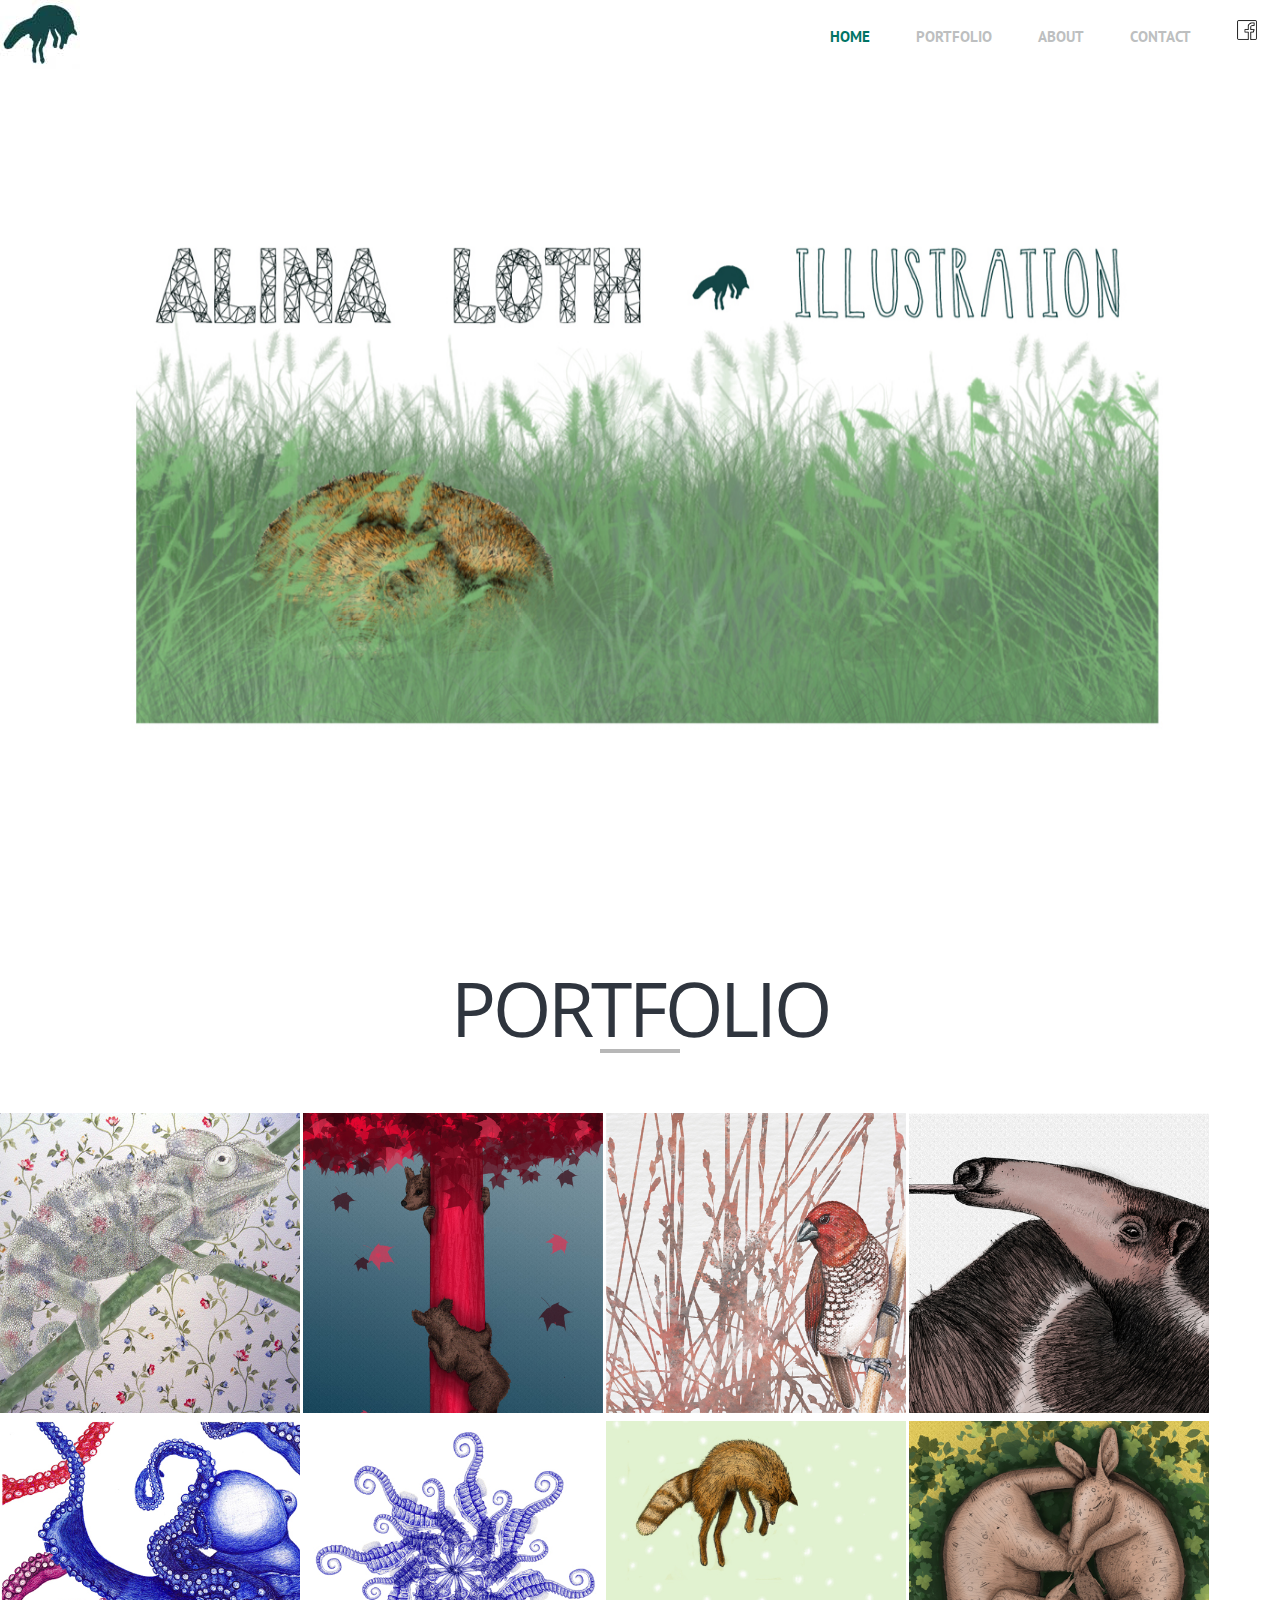
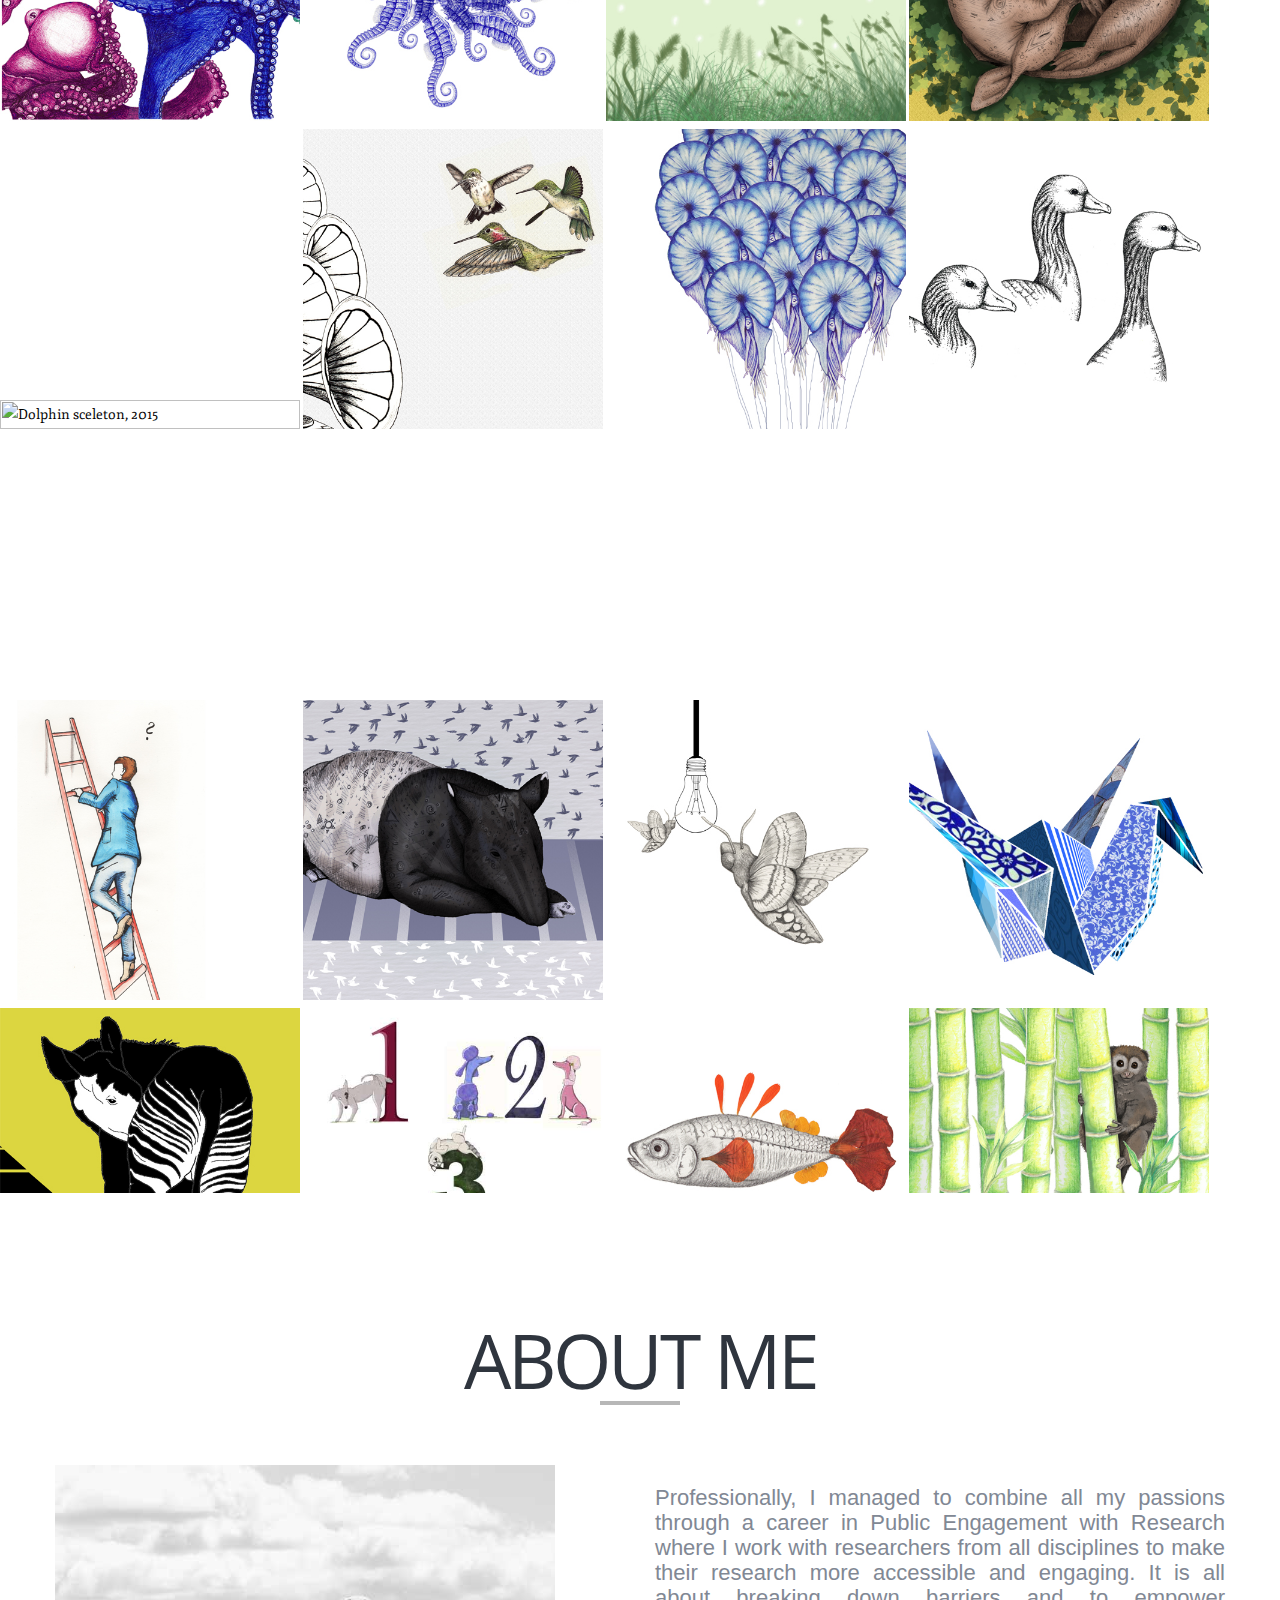
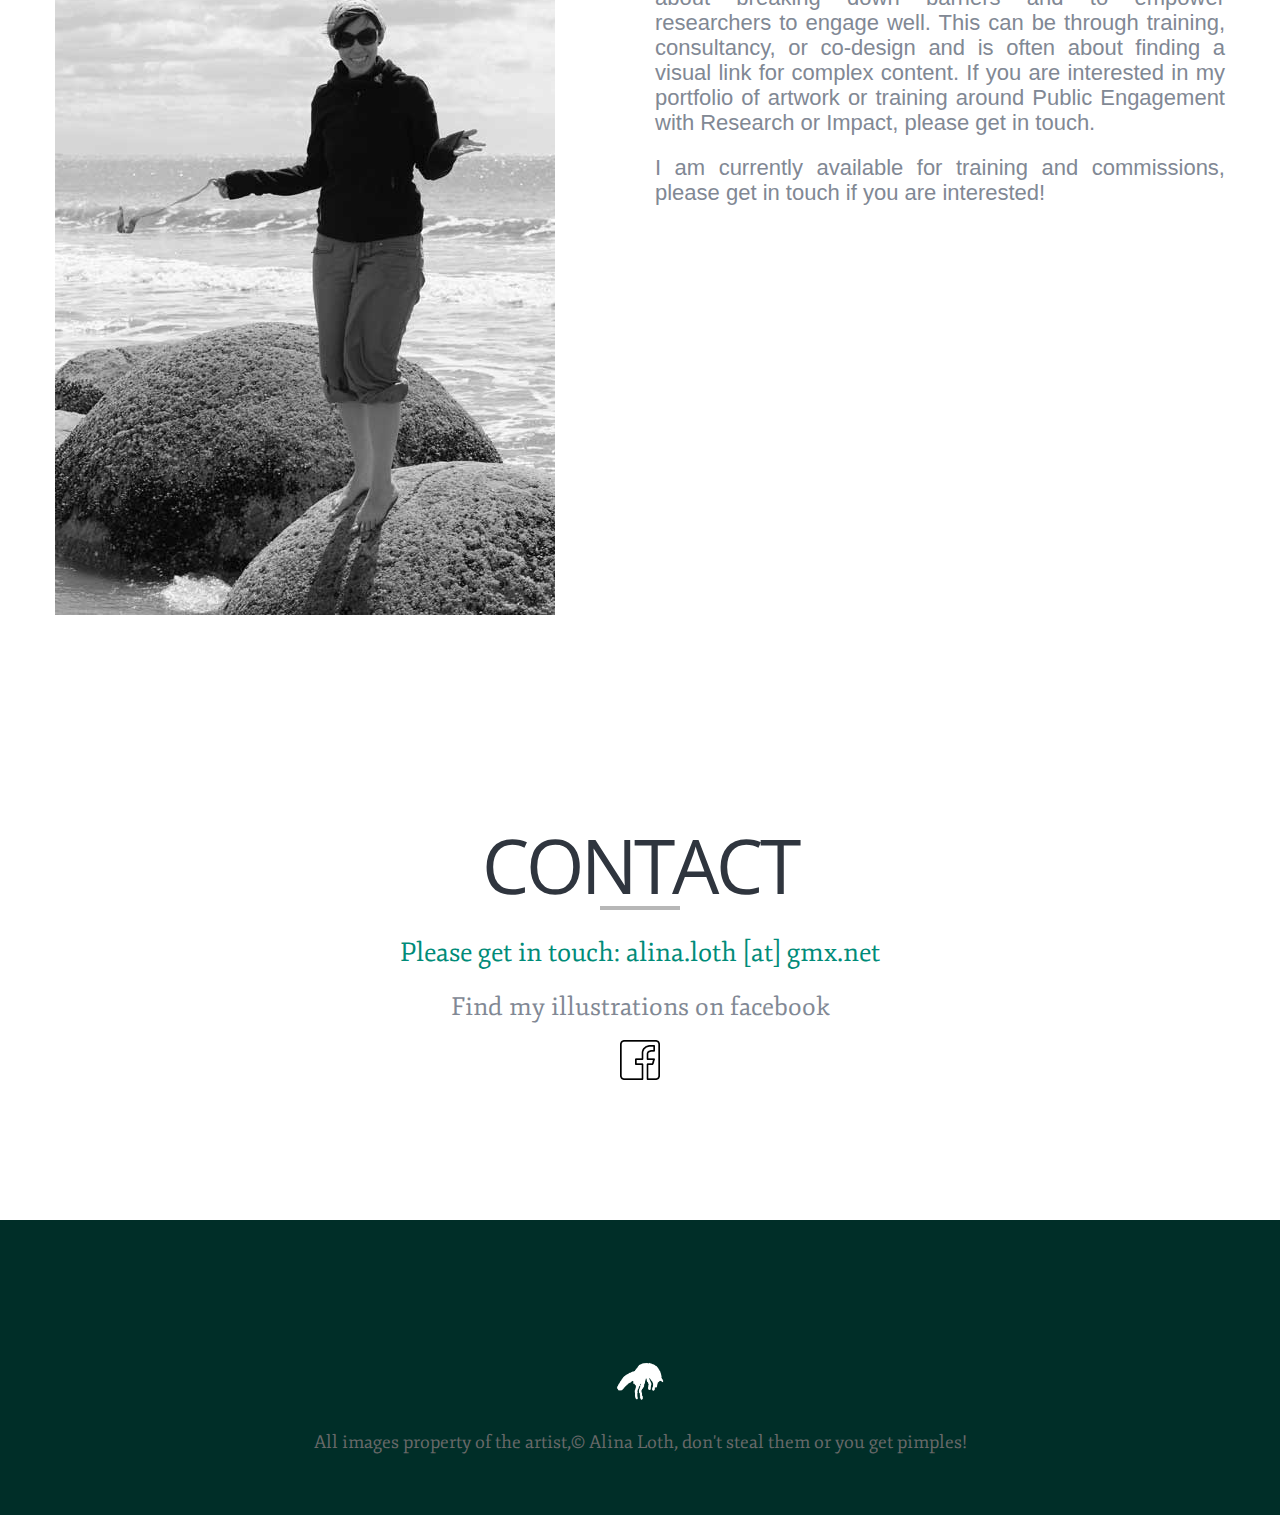
==== commit ed0caa86: "Update index(X).html" ====
--- a/index(X).html
+++ b/index(X).html
@@ -277,7 +277,7 @@
 			</div>
 
 			<div class="span6">
-				<p>I grew up in a house full of creativity and curiosity where I started drawing, painting, and taking photographs before I even attended school. Nature was always the main influence on my artwork. I studied both Biology and Fine Art and after graduating I worked as a research assistant in projects and with different species all around the world. I was thoroughly impressed and influenced by the beauty of the animals I worked with and the landscapes and cultures I lived in.</p> 
+				<p></p> 
 				
 				<p>Professionally, I managed to combine all my passions through a career in Public Engagement with Research where I work with researchers from all disciplines to make their research more accessible and engaging. It is all about breaking down barriers and to empower researchers to engage well. This can be through training, consultancy, or co-design and is often about finding a visual link for complex content. If you are interested in my portfolio of artwork or training around Public Engagement with Research or Impact, please get in touch. </p>
 				
